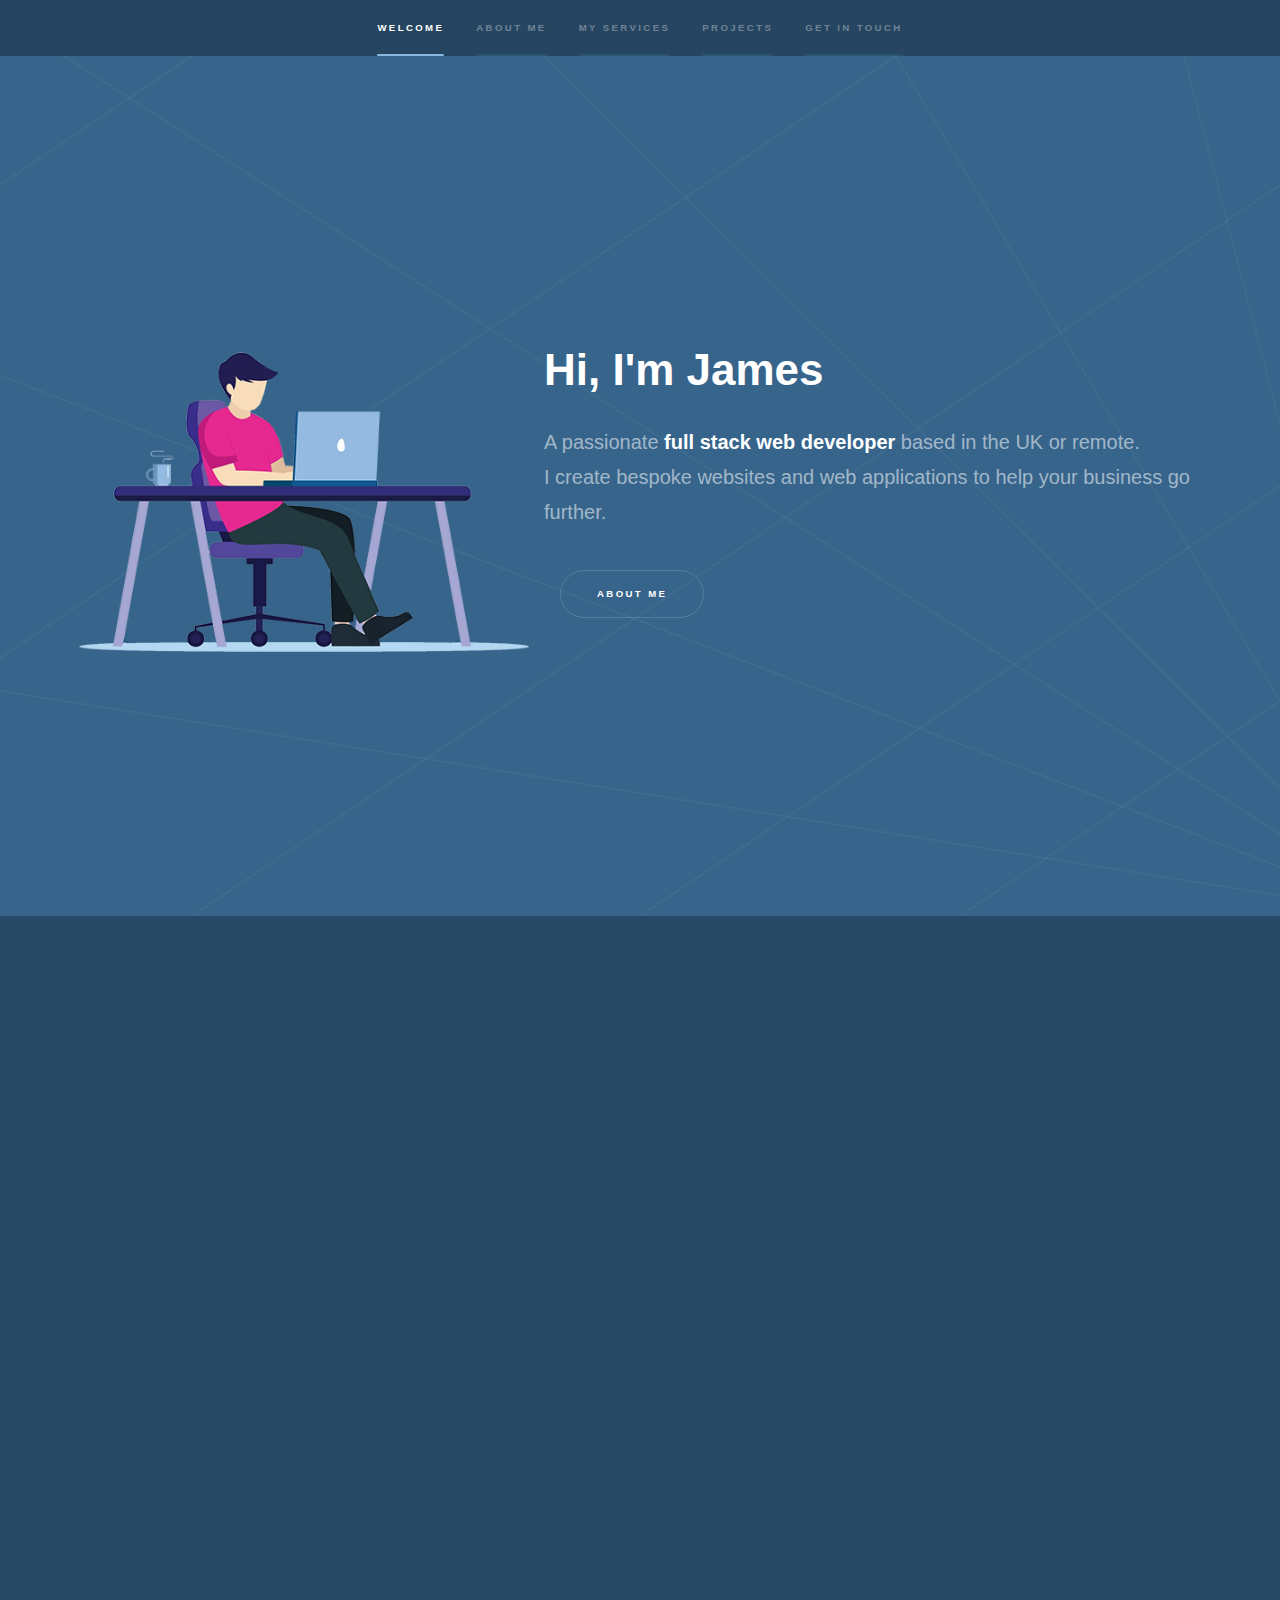
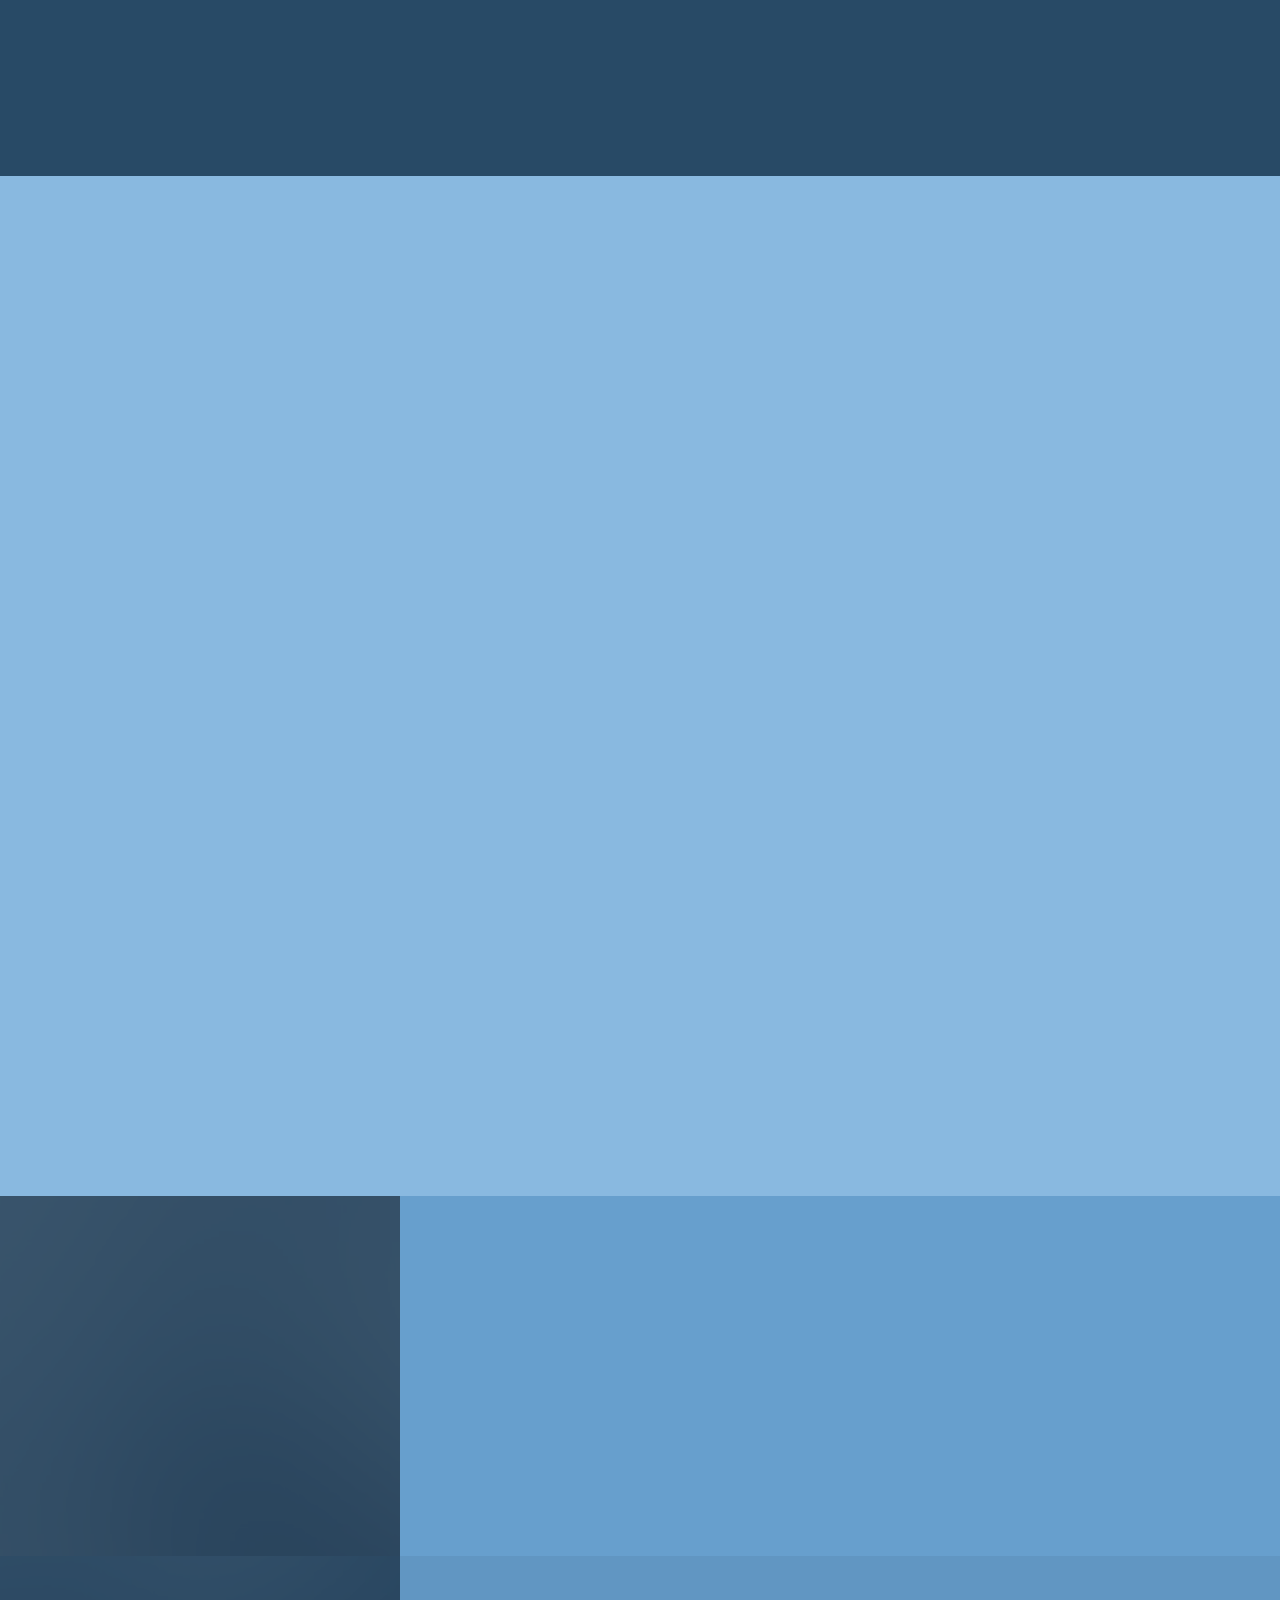
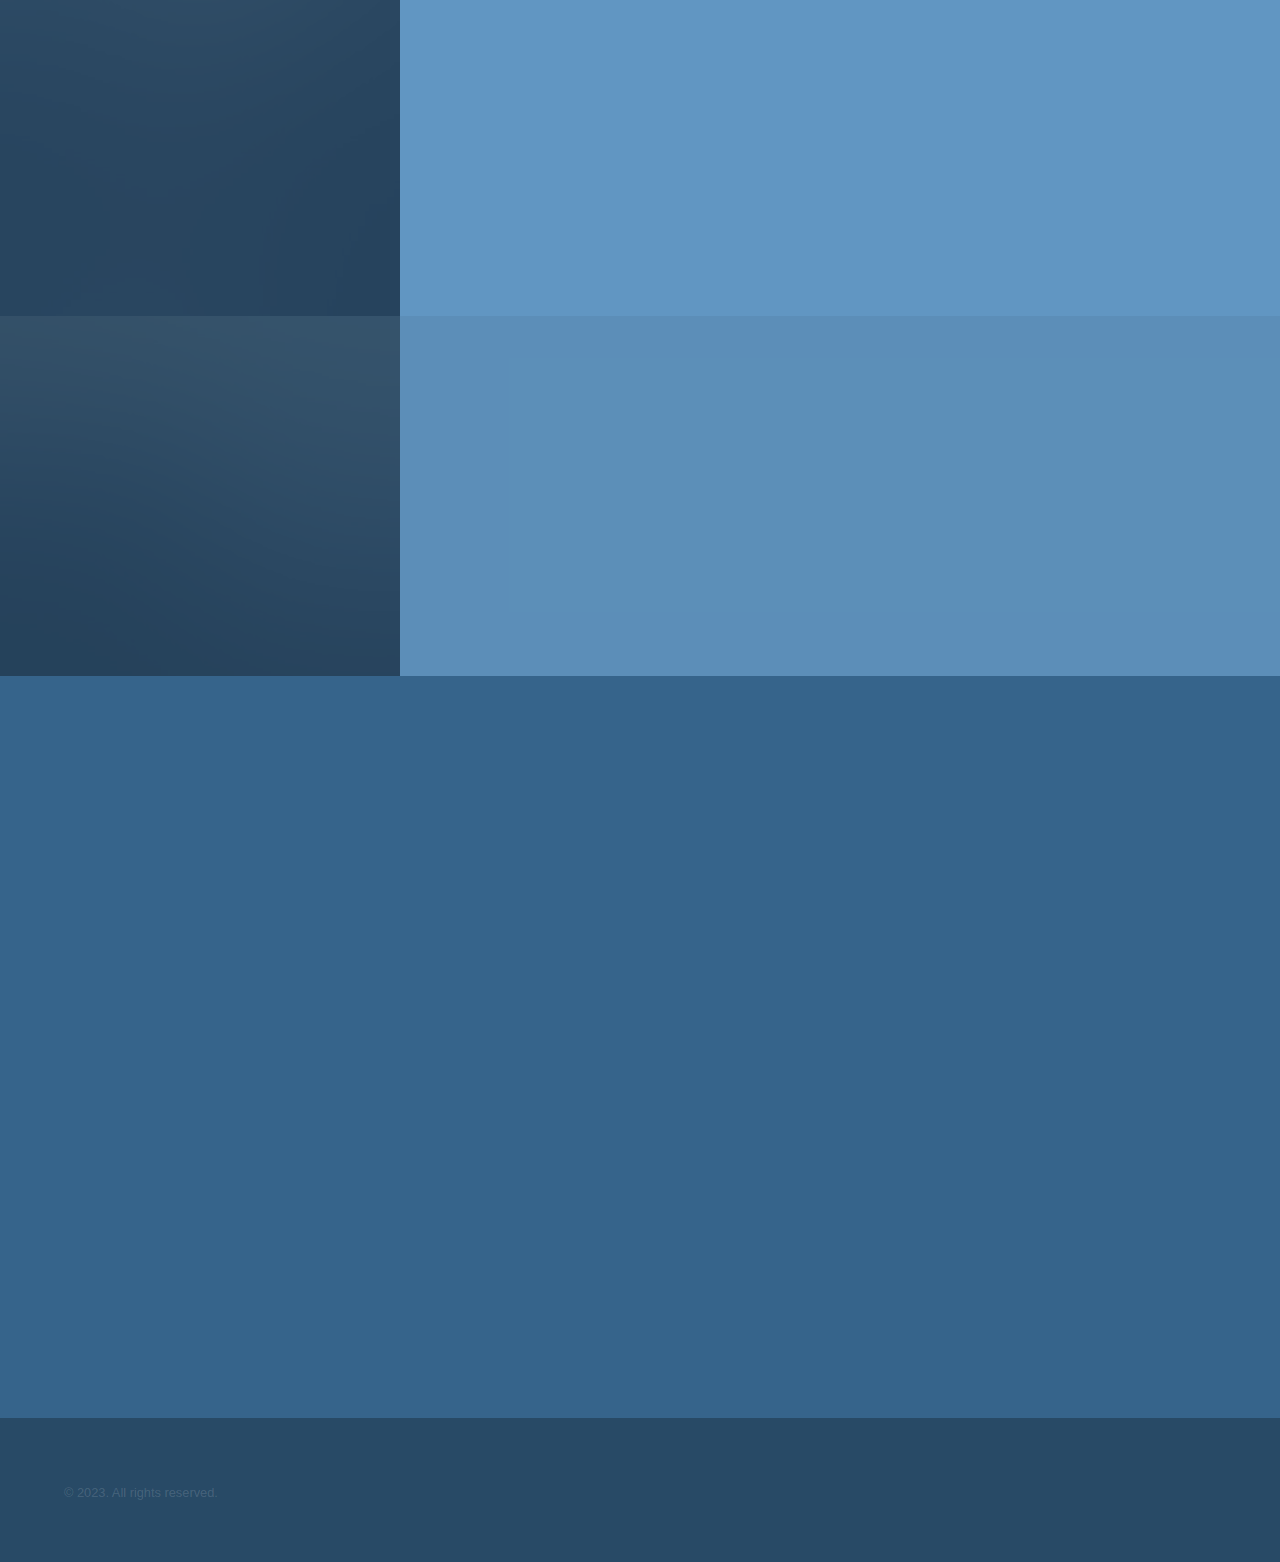
==== index.html @ 9fe2c362 "email form" ====
<!DOCTYPE HTML>
<html>
	<head>
		<title>James King Freelance Developer</title>
		<meta charset="utf-8" />
		<meta name="viewport" content="width=device-width, initial-scale=1, user-scalable=no" />
		<link rel="stylesheet" href="assets/css/main.css" />
        <link rel="stylesheet" href="assets/css/custom.css" />
		<noscript><link rel="stylesheet" href="assets/css/noscript.css" /></noscript>
	</head>
	<body class="is-preload">

		<!-- Sidebar -->
			<section id="sidebar">
				<div class="inner">
					<nav>
						<ul>
							<li><a href="#intro">Welcome</a></li>
							<li><a href="#about">About Me</a></li>
							<li><a href="#services">My Services</a></li>
                            <li><a href="#projects">Projects</a></li>
							<li><a href="#contact">Get in touch</a></li>
						</ul>
					</nav>
				</div>
			</section>

		<!-- Wrapper -->
			<div id="wrapper">

				<!-- Intro -->
					<section id="intro" class="wrapper style1 fullscreen fade-up">
						<div class="inner clearfix">
                            <img src="images/programmer.png" alt="Developer working at their computer desk" class="introImg" />
                            <h1>Hi, I'm James</h1>
                            <p>A passionate <strong>full stack web developer</strong> based in the UK or remote. <br>
                                I create bespoke websites and web applications to help your business go further.
                            </p>
                            <ul class="actions">
                                <li><a href="#about" class="button scrolly">About Me</a></li>
                            </ul>
						</div>
					</section>

                <!-- About Me -->
					<section id="about" class="wrapper style1-alt fullscreen fade-up">
						<div class="inner">
							<h2>About Me</h2>
							<p>Hello!</p>
						    <p>I'm a self-motivated and self-taught full stack web developer of 14+ years. I started teaching myself web dev back in 2007 and by 2009 I was working in the industry full-time and my desire to learn and grow only motivated me further.</p>
							<p>I've picked up many skills in my career, I can work with many frameworks and platforms. I specialise in <strong>PHP</strong> and <strong>Laravel</strong> building bespoke websites and web applications.</p>
							<p>I can help you push your business further, grow your ideas, help you with your start-up or just streamline and improve your online processes to create a better overall product.</p>
							<p>Big or small, start-up, solo dev or working in a team, <a href="#contact">get in touch</a> and let's have a chat!</p>
						</div>
					</section>

				<!-- My Services -->
					<section id="services" class="wrapper style3 fade-up font-dark">
						<div class="inner">
							<h2>My Services</h2>
							<p>Some of the services and my skillset that I can offer to your business. Don't see something on here? <a href="#contact">Get in touch</a> and let's have a chat.</p>
							<div class="features">
								<section>
									<span class="icon solid major fa-pencil-ruler"></span>
									<h3>Frontend Dev</h3>
									<p>
										<ul>
											<li>HTML</li>
											<li>CSS</li>
											<li>Javascript</li>
											<li>Bootstrap</li>
											<li>Foundation</li>
										</ul>
									</p>
								</section>
								<section>
									<span class="icon solid major fa-code"></span>
									<h3>Backend Dev</h3>
									<p>
										<ul>
											<li>PHP</li>
											<li>Laravel</li>
											<li>Zoho API</li>
											<li>Various APIs</li>
											<li>ASP.net</li>
											<li>C#</li>
										</ul>
									</p>
								</section>
								<section>
									<span class="icon solid major fa-database"></span>
									<h3>Devops</h3>
									<p>
										<ul>
											<li>MySQL</li>
											<li>MSSQL</li>
											<li>Amazon Web Services</li>
										</ul>
									</p>
								</section>
								<section>
									<span class="icon solid major fa-mobile-alt"></span>
									<h3>Responsive Design</h3>
									<p>Your website will be built and tested to work across various screen sizes. It's very important in this day and age when 60% + of your web traffic will be mobile users.</p>
								</section>
								<section>
									<span class="icon solid major fa-globe"></span>
									<h3>Hosting</h3>
									<p>
										Depending on the scope and scale of your website and web application, we will discuss and find the best solution to host your project.<br>
										If you are already have a hosting solution in place then I can work around your current solution.
									</p>
								</section>
							</div>
						</div>
					</section>

                    <!-- Projects -->
					<section id="projects" class="wrapper style2 spotlights">
						<section>
							<a href="#" class="image"><img src="images/pic01.jpg" alt="" data-position="center center" /></a>
							<div class="content">
								<div class="inner">
									<h2>Sed ipsum dolor</h2>
									<p>Phasellus convallis elit id ullamcorper pulvinar. Duis aliquam turpis mauris, eu ultricies erat malesuada quis. Aliquam dapibus.</p>
									<ul class="actions">
										<li><a href="generic.html" class="button">Learn more</a></li>
									</ul>
								</div>
							</div>
						</section>
						<section>
							<a href="#" class="image"><img src="images/pic02.jpg" alt="" data-position="top center" /></a>
							<div class="content">
								<div class="inner">
									<h2>Feugiat consequat</h2>
									<p>Phasellus convallis elit id ullamcorper pulvinar. Duis aliquam turpis mauris, eu ultricies erat malesuada quis. Aliquam dapibus.</p>
									<ul class="actions">
										<li><a href="generic.html" class="button">Learn more</a></li>
									</ul>
								</div>
							</div>
						</section>
						<section>
							<a href="#" class="image"><img src="images/pic03.jpg" alt="" data-position="25% 25%" /></a>
							<div class="content">
								<div class="inner">
									<h2>Ultricies aliquam</h2>
									<p>Phasellus convallis elit id ullamcorper pulvinar. Duis aliquam turpis mauris, eu ultricies erat malesuada quis. Aliquam dapibus.</p>
									<ul class="actions">
										<li><a href="generic.html" class="button">Learn more</a></li>
									</ul>
								</div>
							</div>
						</section>
					</section>

				<!-- Get in Touch -->
					<section id="contact" class="wrapper style1 fade-up">
						<div class="inner">
							<h2>Get in touch</h2>
							<p>Feel free to get in touch so we can discuss your project ideas or work on pushing your business further. I enjoy working on exciting new projects and challenges.</p>
							<div class="style1">
								<section>
									<form action="https://formsubmit.co/james.kingy@gmail.com" method="POST">
										<input type="hidden" name="_next" value="https://james-king.me/#thanks">
										<input type="text" name="_honey" style="display:none">
										<div class="fields">
											<div class="field half">
												<label for="name">Name *</label>
												<input type="text" name="name" id="name" required />
											</div>
											<div class="field half">
												<label for="email">Email *</label>
												<input type="text" name="email" id="email" required />
											</div>
											<div class="field half">
												<label for="phone">Phone</label>
												<input type="text" name="phone" id="phone" />
											</div>
											<div class="field">
												<label for="message">Message *</label>
												<textarea name="message" id="message" rows="5" required></textarea>
											</div>
										</div>
										<ul class="actions">
											<li><button type="submit">Send Message</button></li>
										</ul>
									</form>
								</section>
							</div>
						</div>
					</section>

			</div>

		<!-- Footer -->
			<footer id="footer" class="wrapper style1-alt">
				<div class="inner">
					<ul class="menu">
						<li>&copy; 2023. All rights reserved.</li>
					</ul>
				</div>
			</footer>

		<!-- Scripts -->
			<script src="assets/js/jquery.min.js"></script>
			<script src="assets/js/jquery.scrollex.min.js"></script>
			<script src="assets/js/jquery.scrolly.min.js"></script>
			<script src="assets/js/browser.min.js"></script>
			<script src="assets/js/breakpoints.min.js"></script>
			<script src="assets/js/util.js"></script>
			<script src="assets/js/main.js"></script>

	</body>
</html>
---- assets/css/main.css ----
@import 'fontawesome-all.min.css';
/*
	Hyperspace by HTML5 UP
	html5up.net | @ajlkn
	Free for personal and commercial use under the CCA 3.0 license (html5up.net/license)
*/
html, body, div, span, applet, object,
iframe, h1, h2, h3, h4, h5, h6, p, blockquote,
pre, a, abbr, acronym, address, big, cite,
code, del, dfn, em, img, ins, kbd, q, s, samp,
small, strike, strong, sub, sup, tt, var, b,
u, i, center, dl, dt, dd, ol, ul, li, fieldset,
form, label, legend, table, caption, tbody,
tfoot, thead, tr, th, td, article, aside,
canvas, details, embed, figure, figcaption,
footer, header, hgroup, menu, nav, output, ruby,
section, summary, time, mark, audio, video {
  margin: 0;
  padding: 0;
  border: 0;
  font-size: 100%;
  font: inherit;
  vertical-align: baseline;
}

article, aside, details, figcaption, figure,
footer, header, hgroup, menu, nav, section {
  display: block;
}

body {
  line-height: 1;
}

ol, ul {
  list-style: none;
}

blockquote, q {
  quotes: none;
}
blockquote:before, blockquote:after, q:before, q:after {
  content: "";
  content: none;
}

table {
  border-collapse: collapse;
  border-spacing: 0;
}

body {
  -webkit-text-size-adjust: none;
}

mark {
  background-color: transparent;
  color: inherit;
}

input::-moz-focus-inner {
  border: 0;
  padding: 0;
}

input, select, textarea {
  -moz-appearance: none;
  -webkit-appearance: none;
  appearance: none;
}

/* Basic */
body {
  -ms-overflow-style: scrollbar;
}

@media screen and (max-width: 480px) {
  html, body {
    min-width: 320px;
  }
}
html {
  box-sizing: border-box;
}

*, *:before, *:after {
  box-sizing: inherit;
}

body {
  background: #254560;
}
body.is-preload *, body.is-preload *:before, body.is-preload *:after {
  animation: none !important;
  transition: none !important;
}

/* Type */
body, input, select, textarea {
  color: rgba(255, 255, 255, 0.55);
  font-family: Arial, Helvetica, sans-serif;
  font-size: 16.5pt;
  font-weight: normal;
  line-height: 1.75;
}
@media screen and (max-width: 1680px) {
  body, input, select, textarea {
    font-size: 13pt;
  }
}
@media screen and (max-width: 1280px) {
  body, input, select, textarea {
    font-size: 12pt;
  }
}
@media screen and (max-width: 360px) {
  body, input, select, textarea {
    font-size: 11pt;
  }
}

a {
  transition: color 0.2s ease, border-bottom-color 0.2s ease;
  border-bottom: dotted 1px rgba(255, 255, 255, 0.35);
  color: inherit;
  text-decoration: none;
}
a:hover {
  border-bottom-color: transparent;
  color: #ffffff;
}

strong, b {
  color: #ffffff;
  font-weight: bold;
}

em, i {
  font-style: italic;
}

p {
  margin: 0 0 2em 0;
}

h1, h2, h3, h4, h5, h6 {
  color: #ffffff;
  font-weight: bold;
  line-height: 1.5;
  margin: 0 0 0.5em 0;
}
h1 a, h2 a, h3 a, h4 a, h5 a, h6 a {
  color: inherit;
  text-decoration: none;
}

h1 {
  font-size: 2.75em;
}
h1.major {
  margin: 0 0 1.3em 0;
  position: relative;
  padding-bottom: 0.35em;
}
h1.major:after {
  background-image: linear-gradient(to right, #36648B, #89B9E0);
  transition: max-width 0.2s ease;
  border-radius: 0.2em;
  bottom: 0;
  content: "";
  height: 0.05em;
  position: absolute;
  right: 0;
  width: 100%;
}

h2 {
  font-size: 1.75em;
}

h3 {
  font-size: 1.1em;
}

h4 {
  font-size: 1em;
}

h5 {
  font-size: 0.8em;
}

h6 {
  font-size: 0.6em;
}

@media screen and (max-width: 736px) {
  h1 {
    font-size: 2em;
  }
  h2 {
    font-size: 1.25em;
  }
  h3 {
    font-size: 1em;
  }
  h4 {
    font-size: 0.8em;
  }
  h5 {
    font-size: 0.6em;
  }
  h6 {
    font-size: 0.6em;
  }
}
sub {
  font-size: 0.8em;
  position: relative;
  top: 0.5em;
}

sup {
  font-size: 0.8em;
  position: relative;
  top: -0.5em;
}

blockquote {
  border-left: solid 4px rgba(255, 255, 255, 0.15);
  font-style: italic;
  margin: 0 0 2em 0;
  padding: 0.5em 0 0.5em 2em;
}

code {
  background: rgba(255, 255, 255, 0.05);
  border-radius: 0.25em;
  border: solid 1px rgba(255, 255, 255, 0.15);
  font-family: "Courier New", monospace;
  font-size: 0.9em;
  margin: 0 0.25em;
  padding: 0.25em 0.65em;
}

pre {
  -webkit-overflow-scrolling: touch;
  font-family: "Courier New", monospace;
  font-size: 0.9em;
  margin: 0 0 2em 0;
}
pre code {
  display: block;
  line-height: 1.75em;
  padding: 1em 1.5em;
  overflow-x: auto;
}

hr {
  border: 0;
  border-bottom: solid 1px rgba(255, 255, 255, 0.15);
  margin: 2em 0;
}
hr.major {
  margin: 3em 0;
}

.align-left {
  text-align: left;
}

.align-center {
  text-align: center;
}

.align-right {
  text-align: right;
}

/* Row */
.row {
  display: flex;
  flex-wrap: wrap;
  box-sizing: border-box;
  align-items: stretch;
}
.row > * {
  box-sizing: border-box;
}
.row.gtr-uniform > * > :last-child {
  margin-bottom: 0;
}
.row.aln-left {
  justify-content: flex-start;
}
.row.aln-center {
  justify-content: center;
}
.row.aln-right {
  justify-content: flex-end;
}
.row.aln-top {
  align-items: flex-start;
}
.row.aln-middle {
  align-items: center;
}
.row.aln-bottom {
  align-items: flex-end;
}
.row > .imp {
  order: -1;
}
.row > .col-1 {
  width: 8.3333333333%;
}
.row > .off-1 {
  margin-left: 8.3333333333%;
}
.row > .col-2 {
  width: 16.6666666667%;
}
.row > .off-2 {
  margin-left: 16.6666666667%;
}
.row > .col-3 {
  width: 25%;
}
.row > .off-3 {
  margin-left: 25%;
}
.row > .col-4 {
  width: 33.3333333333%;
}
.row > .off-4 {
  margin-left: 33.3333333333%;
}
.row > .col-5 {
  width: 41.6666666667%;
}
.row > .off-5 {
  margin-left: 41.6666666667%;
}
.row > .col-6 {
  width: 50%;
}
.row > .off-6 {
  margin-left: 50%;
}
.row > .col-7 {
  width: 58.3333333333%;
}
.row > .off-7 {
  margin-left: 58.3333333333%;
}
.row > .col-8 {
  width: 66.6666666667%;
}
.row > .off-8 {
  margin-left: 66.6666666667%;
}
.row > .col-9 {
  width: 75%;
}
.row > .off-9 {
  margin-left: 75%;
}
.row > .col-10 {
  width: 83.3333333333%;
}
.row > .off-10 {
  margin-left: 83.3333333333%;
}
.row > .col-11 {
  width: 91.6666666667%;
}
.row > .off-11 {
  margin-left: 91.6666666667%;
}
.row > .col-12 {
  width: 100%;
}
.row > .off-12 {
  margin-left: 100%;
}
.row.gtr-0 {
  margin-top: 0;
  margin-left: 0em;
}
.row.gtr-0 > * {
  padding: 0 0 0 0em;
}
.row.gtr-0.gtr-uniform {
  margin-top: 0em;
}
.row.gtr-0.gtr-uniform > * {
  padding-top: 0em;
}
.row.gtr-25 {
  margin-top: 0;
  margin-left: -0.375em;
}
.row.gtr-25 > * {
  padding: 0 0 0 0.375em;
}
.row.gtr-25.gtr-uniform {
  margin-top: -0.375em;
}
.row.gtr-25.gtr-uniform > * {
  padding-top: 0.375em;
}
.row.gtr-50 {
  margin-top: 0;
  margin-left: -0.75em;
}
.row.gtr-50 > * {
  padding: 0 0 0 0.75em;
}
.row.gtr-50.gtr-uniform {
  margin-top: -0.75em;
}
.row.gtr-50.gtr-uniform > * {
  padding-top: 0.75em;
}
.row {
  margin-top: 0;
  margin-left: -1.5em;
}
.row > * {
  padding: 0 0 0 1.5em;
}
.row.gtr-uniform {
  margin-top: -1.5em;
}
.row.gtr-uniform > * {
  padding-top: 1.5em;
}
.row.gtr-150 {
  margin-top: 0;
  margin-left: -2.25em;
}
.row.gtr-150 > * {
  padding: 0 0 0 2.25em;
}
.row.gtr-150.gtr-uniform {
  margin-top: -2.25em;
}
.row.gtr-150.gtr-uniform > * {
  padding-top: 2.25em;
}
.row.gtr-200 {
  margin-top: 0;
  margin-left: -3em;
}
.row.gtr-200 > * {
  padding: 0 0 0 3em;
}
.row.gtr-200.gtr-uniform {
  margin-top: -3em;
}
.row.gtr-200.gtr-uniform > * {
  padding-top: 3em;
}
@media screen and (max-width: 1680px) {
  .row {
    display: flex;
    flex-wrap: wrap;
    box-sizing: border-box;
    align-items: stretch;
  }
  .row > * {
    box-sizing: border-box;
  }
  .row.gtr-uniform > * > :last-child {
    margin-bottom: 0;
  }
  .row.aln-left {
    justify-content: flex-start;
  }
  .row.aln-center {
    justify-content: center;
  }
  .row.aln-right {
    justify-content: flex-end;
  }
  .row.aln-top {
    align-items: flex-start;
  }
  .row.aln-middle {
    align-items: center;
  }
  .row.aln-bottom {
    align-items: flex-end;
  }
  .row > .imp-xlarge {
    order: -1;
  }
  .row > .col-1-xlarge {
    width: 8.3333333333%;
  }
  .row > .off-1-xlarge {
    margin-left: 8.3333333333%;
  }
  .row > .col-2-xlarge {
    width: 16.6666666667%;
  }
  .row > .off-2-xlarge {
    margin-left: 16.6666666667%;
  }
  .row > .col-3-xlarge {
    width: 25%;
  }
  .row > .off-3-xlarge {
    margin-left: 25%;
  }
  .row > .col-4-xlarge {
    width: 33.3333333333%;
  }
  .row > .off-4-xlarge {
    margin-left: 33.3333333333%;
  }
  .row > .col-5-xlarge {
    width: 41.6666666667%;
  }
  .row > .off-5-xlarge {
    margin-left: 41.6666666667%;
  }
  .row > .col-6-xlarge {
    width: 50%;
  }
  .row > .off-6-xlarge {
    margin-left: 50%;
  }
  .row > .col-7-xlarge {
    width: 58.3333333333%;
  }
  .row > .off-7-xlarge {
    margin-left: 58.3333333333%;
  }
  .row > .col-8-xlarge {
    width: 66.6666666667%;
  }
  .row > .off-8-xlarge {
    margin-left: 66.6666666667%;
  }
  .row > .col-9-xlarge {
    width: 75%;
  }
  .row > .off-9-xlarge {
    margin-left: 75%;
  }
  .row > .col-10-xlarge {
    width: 83.3333333333%;
  }
  .row > .off-10-xlarge {
    margin-left: 83.3333333333%;
  }
  .row > .col-11-xlarge {
    width: 91.6666666667%;
  }
  .row > .off-11-xlarge {
    margin-left: 91.6666666667%;
  }
  .row > .col-12-xlarge {
    width: 100%;
  }
  .row > .off-12-xlarge {
    margin-left: 100%;
  }
  .row.gtr-0 {
    margin-top: 0;
    margin-left: 0em;
  }
  .row.gtr-0 > * {
    padding: 0 0 0 0em;
  }
  .row.gtr-0.gtr-uniform {
    margin-top: 0em;
  }
  .row.gtr-0.gtr-uniform > * {
    padding-top: 0em;
  }
  .row.gtr-25 {
    margin-top: 0;
    margin-left: -0.375em;
  }
  .row.gtr-25 > * {
    padding: 0 0 0 0.375em;
  }
  .row.gtr-25.gtr-uniform {
    margin-top: -0.375em;
  }
  .row.gtr-25.gtr-uniform > * {
    padding-top: 0.375em;
  }
  .row.gtr-50 {
    margin-top: 0;
    margin-left: -0.75em;
  }
  .row.gtr-50 > * {
    padding: 0 0 0 0.75em;
  }
  .row.gtr-50.gtr-uniform {
    margin-top: -0.75em;
  }
  .row.gtr-50.gtr-uniform > * {
    padding-top: 0.75em;
  }
  .row {
    margin-top: 0;
    margin-left: -1.5em;
  }
  .row > * {
    padding: 0 0 0 1.5em;
  }
  .row.gtr-uniform {
    margin-top: -1.5em;
  }
  .row.gtr-uniform > * {
    padding-top: 1.5em;
  }
  .row.gtr-150 {
    margin-top: 0;
    margin-left: -2.25em;
  }
  .row.gtr-150 > * {
    padding: 0 0 0 2.25em;
  }
  .row.gtr-150.gtr-uniform {
    margin-top: -2.25em;
  }
  .row.gtr-150.gtr-uniform > * {
    padding-top: 2.25em;
  }
  .row.gtr-200 {
    margin-top: 0;
    margin-left: -3em;
  }
  .row.gtr-200 > * {
    padding: 0 0 0 3em;
  }
  .row.gtr-200.gtr-uniform {
    margin-top: -3em;
  }
  .row.gtr-200.gtr-uniform > * {
    padding-top: 3em;
  }
}
@media screen and (max-width: 1280px) {
  .row {
    display: flex;
    flex-wrap: wrap;
    box-sizing: border-box;
    align-items: stretch;
  }
  .row > * {
    box-sizing: border-box;
  }
  .row.gtr-uniform > * > :last-child {
    margin-bottom: 0;
  }
  .row.aln-left {
    justify-content: flex-start;
  }
  .row.aln-center {
    justify-content: center;
  }
  .row.aln-right {
    justify-content: flex-end;
  }
  .row.aln-top {
    align-items: flex-start;
  }
  .row.aln-middle {
    align-items: center;
  }
  .row.aln-bottom {
    align-items: flex-end;
  }
  .row > .imp-large {
    order: -1;
  }
  .row > .col-1-large {
    width: 8.3333333333%;
  }
  .row > .off-1-large {
    margin-left: 8.3333333333%;
  }
  .row > .col-2-large {
    width: 16.6666666667%;
  }
  .row > .off-2-large {
    margin-left: 16.6666666667%;
  }
  .row > .col-3-large {
    width: 25%;
  }
  .row > .off-3-large {
    margin-left: 25%;
  }
  .row > .col-4-large {
    width: 33.3333333333%;
  }
  .row > .off-4-large {
    margin-left: 33.3333333333%;
  }
  .row > .col-5-large {
    width: 41.6666666667%;
  }
  .row > .off-5-large {
    margin-left: 41.6666666667%;
  }
  .row > .col-6-large {
    width: 50%;
  }
  .row > .off-6-large {
    margin-left: 50%;
  }
  .row > .col-7-large {
    width: 58.3333333333%;
  }
  .row > .off-7-large {
    margin-left: 58.3333333333%;
  }
  .row > .col-8-large {
    width: 66.6666666667%;
  }
  .row > .off-8-large {
    margin-left: 66.6666666667%;
  }
  .row > .col-9-large {
    width: 75%;
  }
  .row > .off-9-large {
    margin-left: 75%;
  }
  .row > .col-10-large {
    width: 83.3333333333%;
  }
  .row > .off-10-large {
    margin-left: 83.3333333333%;
  }
  .row > .col-11-large {
    width: 91.6666666667%;
  }
  .row > .off-11-large {
    margin-left: 91.6666666667%;
  }
  .row > .col-12-large {
    width: 100%;
  }
  .row > .off-12-large {
    margin-left: 100%;
  }
  .row.gtr-0 {
    margin-top: 0;
    margin-left: 0em;
  }
  .row.gtr-0 > * {
    padding: 0 0 0 0em;
  }
  .row.gtr-0.gtr-uniform {
    margin-top: 0em;
  }
  .row.gtr-0.gtr-uniform > * {
    padding-top: 0em;
  }
  .row.gtr-25 {
    margin-top: 0;
    margin-left: -0.375em;
  }
  .row.gtr-25 > * {
    padding: 0 0 0 0.375em;
  }
  .row.gtr-25.gtr-uniform {
    margin-top: -0.375em;
  }
  .row.gtr-25.gtr-uniform > * {
    padding-top: 0.375em;
  }
  .row.gtr-50 {
    margin-top: 0;
    margin-left: -0.75em;
  }
  .row.gtr-50 > * {
    padding: 0 0 0 0.75em;
  }
  .row.gtr-50.gtr-uniform {
    margin-top: -0.75em;
  }
  .row.gtr-50.gtr-uniform > * {
    padding-top: 0.75em;
  }
  .row {
    margin-top: 0;
    margin-left: -1.5em;
  }
  .row > * {
    padding: 0 0 0 1.5em;
  }
  .row.gtr-uniform {
    margin-top: -1.5em;
  }
  .row.gtr-uniform > * {
    padding-top: 1.5em;
  }
  .row.gtr-150 {
    margin-top: 0;
    margin-left: -2.25em;
  }
  .row.gtr-150 > * {
    padding: 0 0 0 2.25em;
  }
  .row.gtr-150.gtr-uniform {
    margin-top: -2.25em;
  }
  .row.gtr-150.gtr-uniform > * {
    padding-top: 2.25em;
  }
  .row.gtr-200 {
    margin-top: 0;
    margin-left: -3em;
  }
  .row.gtr-200 > * {
    padding: 0 0 0 3em;
  }
  .row.gtr-200.gtr-uniform {
    margin-top: -3em;
  }
  .row.gtr-200.gtr-uniform > * {
    padding-top: 3em;
  }
}
@media screen and (max-width: 980px) {
  .row {
    display: flex;
    flex-wrap: wrap;
    box-sizing: border-box;
    align-items: stretch;
  }
  .row > * {
    box-sizing: border-box;
  }
  .row.gtr-uniform > * > :last-child {
    margin-bottom: 0;
  }
  .row.aln-left {
    justify-content: flex-start;
  }
  .row.aln-center {
    justify-content: center;
  }
  .row.aln-right {
    justify-content: flex-end;
  }
  .row.aln-top {
    align-items: flex-start;
  }
  .row.aln-middle {
    align-items: center;
  }
  .row.aln-bottom {
    align-items: flex-end;
  }
  .row > .imp-medium {
    order: -1;
  }
  .row > .col-1-medium {
    width: 8.3333333333%;
  }
  .row > .off-1-medium {
    margin-left: 8.3333333333%;
  }
  .row > .col-2-medium {
    width: 16.6666666667%;
  }
  .row > .off-2-medium {
    margin-left: 16.6666666667%;
  }
  .row > .col-3-medium {
    width: 25%;
  }
  .row > .off-3-medium {
    margin-left: 25%;
  }
  .row > .col-4-medium {
    width: 33.3333333333%;
  }
  .row > .off-4-medium {
    margin-left: 33.3333333333%;
  }
  .row > .col-5-medium {
    width: 41.6666666667%;
  }
  .row > .off-5-medium {
    margin-left: 41.6666666667%;
  }
  .row > .col-6-medium {
    width: 50%;
  }
  .row > .off-6-medium {
    margin-left: 50%;
  }
  .row > .col-7-medium {
    width: 58.3333333333%;
  }
  .row > .off-7-medium {
    margin-left: 58.3333333333%;
  }
  .row > .col-8-medium {
    width: 66.6666666667%;
  }
  .row > .off-8-medium {
    margin-left: 66.6666666667%;
  }
  .row > .col-9-medium {
    width: 75%;
  }
  .row > .off-9-medium {
    margin-left: 75%;
  }
  .row > .col-10-medium {
    width: 83.3333333333%;
  }
  .row > .off-10-medium {
    margin-left: 83.3333333333%;
  }
  .row > .col-11-medium {
    width: 91.6666666667%;
  }
  .row > .off-11-medium {
    margin-left: 91.6666666667%;
  }
  .row > .col-12-medium {
    width: 100%;
  }
  .row > .off-12-medium {
    margin-left: 100%;
  }
  .row.gtr-0 {
    margin-top: 0;
    margin-left: 0em;
  }
  .row.gtr-0 > * {
    padding: 0 0 0 0em;
  }
  .row.gtr-0.gtr-uniform {
    margin-top: 0em;
  }
  .row.gtr-0.gtr-uniform > * {
    padding-top: 0em;
  }
  .row.gtr-25 {
    margin-top: 0;
    margin-left: -0.375em;
  }
  .row.gtr-25 > * {
    padding: 0 0 0 0.375em;
  }
  .row.gtr-25.gtr-uniform {
    margin-top: -0.375em;
  }
  .row.gtr-25.gtr-uniform > * {
    padding-top: 0.375em;
  }
  .row.gtr-50 {
    margin-top: 0;
    margin-left: -0.75em;
  }
  .row.gtr-50 > * {
    padding: 0 0 0 0.75em;
  }
  .row.gtr-50.gtr-uniform {
    margin-top: -0.75em;
  }
  .row.gtr-50.gtr-uniform > * {
    padding-top: 0.75em;
  }
  .row {
    margin-top: 0;
    margin-left: -1.5em;
  }
  .row > * {
    padding: 0 0 0 1.5em;
  }
  .row.gtr-uniform {
    margin-top: -1.5em;
  }
  .row.gtr-uniform > * {
    padding-top: 1.5em;
  }
  .row.gtr-150 {
    margin-top: 0;
    margin-left: -2.25em;
  }
  .row.gtr-150 > * {
    padding: 0 0 0 2.25em;
  }
  .row.gtr-150.gtr-uniform {
    margin-top: -2.25em;
  }
  .row.gtr-150.gtr-uniform > * {
    padding-top: 2.25em;
  }
  .row.gtr-200 {
    margin-top: 0;
    margin-left: -3em;
  }
  .row.gtr-200 > * {
    padding: 0 0 0 3em;
  }
  .row.gtr-200.gtr-uniform {
    margin-top: -3em;
  }
  .row.gtr-200.gtr-uniform > * {
    padding-top: 3em;
  }
}
@media screen and (max-width: 736px) {
  .row {
    display: flex;
    flex-wrap: wrap;
    box-sizing: border-box;
    align-items: stretch;
  }
  .row > * {
    box-sizing: border-box;
  }
  .row.gtr-uniform > * > :last-child {
    margin-bottom: 0;
  }
  .row.aln-left {
    justify-content: flex-start;
  }
  .row.aln-center {
    justify-content: center;
  }
  .row.aln-right {
    justify-content: flex-end;
  }
  .row.aln-top {
    align-items: flex-start;
  }
  .row.aln-middle {
    align-items: center;
  }
  .row.aln-bottom {
    align-items: flex-end;
  }
  .row > .imp-small {
    order: -1;
  }
  .row > .col-1-small {
    width: 8.3333333333%;
  }
  .row > .off-1-small {
    margin-left: 8.3333333333%;
  }
  .row > .col-2-small {
    width: 16.6666666667%;
  }
  .row > .off-2-small {
    margin-left: 16.6666666667%;
  }
  .row > .col-3-small {
    width: 25%;
  }
  .row > .off-3-small {
    margin-left: 25%;
  }
  .row > .col-4-small {
    width: 33.3333333333%;
  }
  .row > .off-4-small {
    margin-left: 33.3333333333%;
  }
  .row > .col-5-small {
    width: 41.6666666667%;
  }
  .row > .off-5-small {
    margin-left: 41.6666666667%;
  }
  .row > .col-6-small {
    width: 50%;
  }
  .row > .off-6-small {
    margin-left: 50%;
  }
  .row > .col-7-small {
    width: 58.3333333333%;
  }
  .row > .off-7-small {
    margin-left: 58.3333333333%;
  }
  .row > .col-8-small {
    width: 66.6666666667%;
  }
  .row > .off-8-small {
    margin-left: 66.6666666667%;
  }
  .row > .col-9-small {
    width: 75%;
  }
  .row > .off-9-small {
    margin-left: 75%;
  }
  .row > .col-10-small {
    width: 83.3333333333%;
  }
  .row > .off-10-small {
    margin-left: 83.3333333333%;
  }
  .row > .col-11-small {
    width: 91.6666666667%;
  }
  .row > .off-11-small {
    margin-left: 91.6666666667%;
  }
  .row > .col-12-small {
    width: 100%;
  }
  .row > .off-12-small {
    margin-left: 100%;
  }
  .row.gtr-0 {
    margin-top: 0;
    margin-left: 0em;
  }
  .row.gtr-0 > * {
    padding: 0 0 0 0em;
  }
  .row.gtr-0.gtr-uniform {
    margin-top: 0em;
  }
  .row.gtr-0.gtr-uniform > * {
    padding-top: 0em;
  }
  .row.gtr-25 {
    margin-top: 0;
    margin-left: -0.375em;
  }
  .row.gtr-25 > * {
    padding: 0 0 0 0.375em;
  }
  .row.gtr-25.gtr-uniform {
    margin-top: -0.375em;
  }
  .row.gtr-25.gtr-uniform > * {
    padding-top: 0.375em;
  }
  .row.gtr-50 {
    margin-top: 0;
    margin-left: -0.75em;
  }
  .row.gtr-50 > * {
    padding: 0 0 0 0.75em;
  }
  .row.gtr-50.gtr-uniform {
    margin-top: -0.75em;
  }
  .row.gtr-50.gtr-uniform > * {
    padding-top: 0.75em;
  }
  .row {
    margin-top: 0;
    margin-left: -1.5em;
  }
  .row > * {
    padding: 0 0 0 1.5em;
  }
  .row.gtr-uniform {
    margin-top: -1.5em;
  }
  .row.gtr-uniform > * {
    padding-top: 1.5em;
  }
  .row.gtr-150 {
    margin-top: 0;
    margin-left: -2.25em;
  }
  .row.gtr-150 > * {
    padding: 0 0 0 2.25em;
  }
  .row.gtr-150.gtr-uniform {
    margin-top: -2.25em;
  }
  .row.gtr-150.gtr-uniform > * {
    padding-top: 2.25em;
  }
  .row.gtr-200 {
    margin-top: 0;
    margin-left: -3em;
  }
  .row.gtr-200 > * {
    padding: 0 0 0 3em;
  }
  .row.gtr-200.gtr-uniform {
    margin-top: -3em;
  }
  .row.gtr-200.gtr-uniform > * {
    padding-top: 3em;
  }
}
@media screen and (max-width: 480px) {
  .row {
    display: flex;
    flex-wrap: wrap;
    box-sizing: border-box;
    align-items: stretch;
  }
  .row > * {
    box-sizing: border-box;
  }
  .row.gtr-uniform > * > :last-child {
    margin-bottom: 0;
  }
  .row.aln-left {
    justify-content: flex-start;
  }
  .row.aln-center {
    justify-content: center;
  }
  .row.aln-right {
    justify-content: flex-end;
  }
  .row.aln-top {
    align-items: flex-start;
  }
  .row.aln-middle {
    align-items: center;
  }
  .row.aln-bottom {
    align-items: flex-end;
  }
  .row > .imp-xsmall {
    order: -1;
  }
  .row > .col-1-xsmall {
    width: 8.3333333333%;
  }
  .row > .off-1-xsmall {
    margin-left: 8.3333333333%;
  }
  .row > .col-2-xsmall {
    width: 16.6666666667%;
  }
  .row > .off-2-xsmall {
    margin-left: 16.6666666667%;
  }
  .row > .col-3-xsmall {
    width: 25%;
  }
  .row > .off-3-xsmall {
    margin-left: 25%;
  }
  .row > .col-4-xsmall {
    width: 33.3333333333%;
  }
  .row > .off-4-xsmall {
    margin-left: 33.3333333333%;
  }
  .row > .col-5-xsmall {
    width: 41.6666666667%;
  }
  .row > .off-5-xsmall {
    margin-left: 41.6666666667%;
  }
  .row > .col-6-xsmall {
    width: 50%;
  }
  .row > .off-6-xsmall {
    margin-left: 50%;
  }
  .row > .col-7-xsmall {
    width: 58.3333333333%;
  }
  .row > .off-7-xsmall {
    margin-left: 58.3333333333%;
  }
  .row > .col-8-xsmall {
    width: 66.6666666667%;
  }
  .row > .off-8-xsmall {
    margin-left: 66.6666666667%;
  }
  .row > .col-9-xsmall {
    width: 75%;
  }
  .row > .off-9-xsmall {
    margin-left: 75%;
  }
  .row > .col-10-xsmall {
    width: 83.3333333333%;
  }
  .row > .off-10-xsmall {
    margin-left: 83.3333333333%;
  }
  .row > .col-11-xsmall {
    width: 91.6666666667%;
  }
  .row > .off-11-xsmall {
    margin-left: 91.6666666667%;
  }
  .row > .col-12-xsmall {
    width: 100%;
  }
  .row > .off-12-xsmall {
    margin-left: 100%;
  }
  .row.gtr-0 {
    margin-top: 0;
    margin-left: 0em;
  }
  .row.gtr-0 > * {
    padding: 0 0 0 0em;
  }
  .row.gtr-0.gtr-uniform {
    margin-top: 0em;
  }
  .row.gtr-0.gtr-uniform > * {
    padding-top: 0em;
  }
  .row.gtr-25 {
    margin-top: 0;
    margin-left: -0.375em;
  }
  .row.gtr-25 > * {
    padding: 0 0 0 0.375em;
  }
  .row.gtr-25.gtr-uniform {
    margin-top: -0.375em;
  }
  .row.gtr-25.gtr-uniform > * {
    padding-top: 0.375em;
  }
  .row.gtr-50 {
    margin-top: 0;
    margin-left: -0.75em;
  }
  .row.gtr-50 > * {
    padding: 0 0 0 0.75em;
  }
  .row.gtr-50.gtr-uniform {
    margin-top: -0.75em;
  }
  .row.gtr-50.gtr-uniform > * {
    padding-top: 0.75em;
  }
  .row {
    margin-top: 0;
    margin-left: -1.5em;
  }
  .row > * {
    padding: 0 0 0 1.5em;
  }
  .row.gtr-uniform {
    margin-top: -1.5em;
  }
  .row.gtr-uniform > * {
    padding-top: 1.5em;
  }
  .row.gtr-150 {
    margin-top: 0;
    margin-left: -2.25em;
  }
  .row.gtr-150 > * {
    padding: 0 0 0 2.25em;
  }
  .row.gtr-150.gtr-uniform {
    margin-top: -2.25em;
  }
  .row.gtr-150.gtr-uniform > * {
    padding-top: 2.25em;
  }
  .row.gtr-200 {
    margin-top: 0;
    margin-left: -3em;
  }
  .row.gtr-200 > * {
    padding: 0 0 0 3em;
  }
  .row.gtr-200.gtr-uniform {
    margin-top: -3em;
  }
  .row.gtr-200.gtr-uniform > * {
    padding-top: 3em;
  }
}

/* Box */
.box {
  border-radius: 0.25em;
  border: solid 1px rgba(255, 255, 255, 0.15);
  margin-bottom: 2em;
  padding: 1.5em;
}
.box > :last-child,
.box > :last-child > :last-child,
.box > :last-child > :last-child > :last-child {
  margin-bottom: 0;
}
.box.alt {
  border: 0;
  border-radius: 0;
  padding: 0;
}

/* Button */
input[type=submit],
input[type=reset],
input[type=button],
button,
.button {
  -moz-appearance: none;
  -webkit-appearance: none;
  appearance: none;
  transition: border-color 0.2s ease;
  background-color: transparent;
  border: solid 1px !important;
  border-color: rgba(255, 255, 255, 0.15) !important;
  border-radius: 3em;
  color: #ffffff !important;
  cursor: pointer;
  display: inline-block;
  font-size: 0.6em;
  font-weight: bold;
  height: calc(4.75em + 2px);
  letter-spacing: 0.25em;
  line-height: 4.75em;
  outline: 0;
  padding: 0 3.75em;
  position: relative;
  text-align: center;
  text-decoration: none;
  text-transform: uppercase;
  white-space: nowrap;
}
input[type=submit]:after,
input[type=reset]:after,
input[type=button]:after,
button:after,
.button:after {
  transform: scale(0.25);
  pointer-events: none;
  transition: opacity 0.2s ease, transform 0.2s ease;
  background: #ffffff;
  border-radius: 3em;
  content: "";
  height: 100%;
  left: 0;
  opacity: 0;
  position: absolute;
  top: 0;
  width: 100%;
}
input[type=submit].icon:before,
input[type=reset].icon:before,
input[type=button].icon:before,
button.icon:before,
.button.icon:before {
  margin-right: 0.75em;
}
input[type=submit].fit,
input[type=reset].fit,
input[type=button].fit,
button.fit,
.button.fit {
  width: 100%;
}
input[type=submit].small,
input[type=reset].small,
input[type=button].small,
button.small,
.button.small {
  font-size: 0.4em;
}
input[type=submit].large,
input[type=reset].large,
input[type=button].large,
button.large,
.button.large {
  font-size: 0.8em;
}
input[type=submit].primary,
input[type=reset].primary,
input[type=button].primary,
button.primary,
.button.primary {
  background-color: #ffffff;
  color: #254560 !important;
}
input[type=submit].primary:after,
input[type=reset].primary:after,
input[type=button].primary:after,
button.primary:after,
.button.primary:after {
  display: none;
}
input[type=submit].disabled, input[type=submit]:disabled,
input[type=reset].disabled,
input[type=reset]:disabled,
input[type=button].disabled,
input[type=button]:disabled,
button.disabled,
button:disabled,
.button.disabled,
.button:disabled {
  cursor: default;
  opacity: 0.5;
  pointer-events: none;
}
input[type=submit]:hover,
input[type=reset]:hover,
input[type=button]:hover,
button:hover,
.button:hover {
  border-color: rgba(255, 255, 255, 0.55) !important;
}
input[type=submit]:hover:after,
input[type=reset]:hover:after,
input[type=button]:hover:after,
button:hover:after,
.button:hover:after {
  opacity: 0.05;
  transform: scale(1);
}
input[type=submit]:hover:active,
input[type=reset]:hover:active,
input[type=button]:hover:active,
button:hover:active,
.button:hover:active {
  border-color: #ffffff !important;
}
input[type=submit]:hover:active:after,
input[type=reset]:hover:active:after,
input[type=button]:hover:active:after,
button:hover:active:after,
.button:hover:active:after {
  opacity: 0.1;
}

/* Features */
.features {
  display: -moz-flex;
  display: -ms-flex;
  display: flex;
  flex-wrap: wrap;
  border-radius: 0.25em;
  border: solid 1px rgba(255, 255, 255, 0.15);
  background: rgba(255, 255, 255, 0.05);
  margin: 0 0 2em 0;
}
.features section {
  padding: 3.5em 3em 1em 7em;
  width: 50%;
  border-top: solid 1px rgba(255, 255, 255, 0.15);
  position: relative;
}
.features section:nth-child(-n+2) {
  border-top-width: 0;
}
.features section:nth-child(2n) {
  border-left: solid 1px rgba(255, 255, 255, 0.15);
}
.features section .icon {
  transition: opacity 0.5s ease, transform 0.5s ease;
  transition-delay: 1s;
  transform: scale(1);
  position: absolute;
  left: 3em;
  top: 3em;
  opacity: 1;
}
.features section:nth-child(1) .icon {
  transition-delay: 0.15s;
}
.features section:nth-child(2) .icon {
  transition-delay: 0.3s;
}
.features section:nth-child(3) .icon {
  transition-delay: 0.45s;
}
.features section:nth-child(4) .icon {
  transition-delay: 0.6s;
}
.features section:nth-child(5) .icon {
  transition-delay: 0.75s;
}
.features section:nth-child(6) .icon {
  transition-delay: 0.9s;
}
.features section:nth-child(7) .icon {
  transition-delay: 1.05s;
}
.features section:nth-child(8) .icon {
  transition-delay: 1.2s;
}
.features section:nth-child(9) .icon {
  transition-delay: 1.35s;
}
.features section:nth-child(10) .icon {
  transition-delay: 1.5s;
}
.features section:nth-child(11) .icon {
  transition-delay: 1.65s;
}
.features section:nth-child(12) .icon {
  transition-delay: 1.8s;
}
.features section:nth-child(13) .icon {
  transition-delay: 1.95s;
}
.features section:nth-child(14) .icon {
  transition-delay: 2.1s;
}
.features section:nth-child(15) .icon {
  transition-delay: 2.25s;
}
.features section:nth-child(16) .icon {
  transition-delay: 2.4s;
}
.features section:nth-child(17) .icon {
  transition-delay: 2.55s;
}
.features section:nth-child(18) .icon {
  transition-delay: 2.7s;
}
.features section:nth-child(19) .icon {
  transition-delay: 2.85s;
}
.features section:nth-child(20) .icon {
  transition-delay: 3s;
}
.features.inactive section .icon {
  transform: scale(0.5);
  opacity: 0;
}
@media screen and (max-width: 980px) {
  .features {
    display: block;
  }
  .features section {
    border-top-width: 1px !important;
    border-left-width: 0 !important;
    width: 100%;
  }
  .features section:first-child {
    border-top-width: 0 !important;
  }
}
@media screen and (max-width: 736px) {
  .features section {
    padding: 2.5em 1.5em 0.1em 5.5em;
  }
  .features section .icon {
    left: 1.5em;
    top: 2em;
  }
}
@media screen and (max-width: 480px) {
  .features section {
    padding: 2em 1.5em 0.1em 1.5em;
  }
  .features section .icon {
    left: 0;
    position: relative;
    top: 0;
  }
}

/* Form */
form {
  margin: 0 0 2em 0;
}
form > :last-child {
  margin-bottom: 0;
}
form > .fields {
  display: -moz-flex;
  display: -ms-flex;
  display: flex;
  flex-wrap: wrap;
  width: calc(100% + 3em);
  margin: -1.5em 0 2em -1.5em;
}
form > .fields > .field {
  -moz-flex-grow: 0;
  -ms-flex-grow: 0;
  flex-grow: 0;
  -ms-flex-shrink: 0;
  flex-shrink: 0;
  padding: 1.5em 0 0 1.5em;
  width: calc(100% - 1.5em);
}
form > .fields > .field.half {
  width: calc(50% - 0.75em);
}
form > .fields > .field.third {
  width: calc(100%/3 - 0.5em);
}
form > .fields > .field.quarter {
  width: calc(25% - 0.375em);
}
@media screen and (max-width: 480px) {
  form > .fields {
    width: calc(100% + 3em);
    margin: -1.5em 0 2em -1.5em;
  }
  form > .fields > .field {
    padding: 1.5em 0 0 1.5em;
    width: calc(100% - 1.5em);
  }
  form > .fields > .field.half {
    width: calc(100% - 1.5em);
  }
  form > .fields > .field.third {
    width: calc(100% - 1.5em);
  }
  form > .fields > .field.quarter {
    width: calc(100% - 1.5em);
  }
}

label {
  color: #ffffff;
  font-weight: bold;
  line-height: 1.5;
  margin: 0 0 0.7em 0;
  display: block;
  font-size: 1.1em;
}

input[type=text],
input[type=password],
input[type=email],
input[type=tel],
select,
textarea {
  -moz-appearance: none;
  -webkit-appearance: none;
  appearance: none;
  background: rgba(255, 255, 255, 0.05);
  border-radius: 0.25em;
  border: none;
  border: solid 1px rgba(255, 255, 255, 0.15);
  color: inherit;
  display: block;
  outline: 0;
  padding: 0 1em;
  text-decoration: none;
  width: 100%;
}
input[type=text]:invalid,
input[type=password]:invalid,
input[type=email]:invalid,
input[type=tel]:invalid,
select:invalid,
textarea:invalid {
  box-shadow: none;
}
input[type=text]:focus,
input[type=password]:focus,
input[type=email]:focus,
input[type=tel]:focus,
select:focus,
textarea:focus {
  border-color: #ffffff;
  box-shadow: 0 0 0 1px #ffffff;
}

select {
  background-image: url("data:image/svg+xml;charset=utf8,%3Csvg xmlns='http://www.w3.org/2000/svg' width='40' height='40' preserveAspectRatio='none' viewBox='0 0 40 40'%3E%3Cpath d='M9.4,12.3l10.4,10.4l10.4-10.4c0.2-0.2,0.5-0.4,0.9-0.4c0.3,0,0.6,0.1,0.9,0.4l3.3,3.3c0.2,0.2,0.4,0.5,0.4,0.9 c0,0.4-0.1,0.6-0.4,0.9L20.7,31.9c-0.2,0.2-0.5,0.4-0.9,0.4c-0.3,0-0.6-0.1-0.9-0.4L4.3,17.3c-0.2-0.2-0.4-0.5-0.4-0.9 c0-0.4,0.1-0.6,0.4-0.9l3.3-3.3c0.2-0.2,0.5-0.4,0.9-0.4S9.1,12.1,9.4,12.3z' fill='rgba(255, 255, 255, 0.15)' /%3E%3C/svg%3E");
  background-size: 1.25rem;
  background-repeat: no-repeat;
  background-position: calc(100% - 1rem) center;
  height: 2.75em;
  padding-right: 2.75em;
  text-overflow: ellipsis;
}
select option {
  color: #ffffff;
  background: #254560;
}
select:focus::-ms-value {
  background-color: transparent;
}
select::-ms-expand {
  display: none;
}

input[type=text],
input[type=password],
input[type=email],
select {
  height: 2.75em;
}

textarea {
  padding: 0.75em 1em;
}
body.is-ie textarea {
  min-height: 10em;
}

input[type=checkbox],
input[type=radio] {
  -moz-appearance: none;
  -webkit-appearance: none;
  appearance: none;
  display: block;
  float: left;
  margin-right: -2em;
  opacity: 0;
  width: 1em;
  z-index: -1;
}
input[type=checkbox] + label,
input[type=radio] + label {
  text-decoration: none;
  color: rgba(255, 255, 255, 0.55);
  cursor: pointer;
  display: inline-block;
  font-size: 1em;
  font-weight: normal;
  padding-left: 2.4em;
  padding-right: 0.75em;
  position: relative;
}
input[type=checkbox] + label:before,
input[type=radio] + label:before {
  -moz-osx-font-smoothing: grayscale;
  -webkit-font-smoothing: antialiased;
  display: inline-block;
  font-style: normal;
  font-variant: normal;
  text-rendering: auto;
  line-height: 1;
  text-transform: none !important;
  font-family: "Font Awesome 5 Free";
  font-weight: 900;
}
input[type=checkbox] + label:before,
input[type=radio] + label:before {
  background: rgba(255, 255, 255, 0.05);
  border-radius: 0.25em;
  border: solid 1px rgba(255, 255, 255, 0.15);
  content: "";
  display: inline-block;
  font-size: 0.8em;
  height: 2.0625em;
  left: 0;
  line-height: 2.0625em;
  position: absolute;
  text-align: center;
  top: 0;
  width: 2.0625em;
}
input[type=checkbox]:checked + label:before,
input[type=radio]:checked + label:before {
  background: #ffffff;
  border-color: #ffffff;
  color: #89B9E0;
  content: "\f00c";
}
input[type=checkbox]:focus + label:before,
input[type=radio]:focus + label:before {
  border-color: #ffffff;
  box-shadow: 0 0 0 1px #ffffff;
}

input[type=checkbox] + label:before {
  border-radius: 0.25em;
}

input[type=radio] + label:before {
  border-radius: 100%;
}

::-webkit-input-placeholder {
  color: rgba(255, 255, 255, 0.35) !important;
  opacity: 1;
}

:-moz-placeholder {
  color: rgba(255, 255, 255, 0.35) !important;
  opacity: 1;
}

::-moz-placeholder {
  color: rgba(255, 255, 255, 0.35) !important;
  opacity: 1;
}

:-ms-input-placeholder {
  color: rgba(255, 255, 255, 0.35) !important;
  opacity: 1;
}

/* Icon */
.icon {
  text-decoration: none;
  border-bottom: none;
  position: relative;
}
.icon:before {
  -moz-osx-font-smoothing: grayscale;
  -webkit-font-smoothing: antialiased;
  display: inline-block;
  font-style: normal;
  font-variant: normal;
  text-rendering: auto;
  line-height: 1;
  text-transform: none !important;
  font-family: "Font Awesome 5 Free";
  font-weight: 400;
}
.icon > .label {
  display: none;
}
.icon:before {
  line-height: inherit;
}
.icon.solid:before {
  font-weight: 900;
}
.icon.brands:before {
  font-family: "Font Awesome 5 Brands";
}
.icon.major {
  width: 2.5em;
  height: 2.5em;
  display: block;
  background: #ffffff;
  border-radius: 100%;
  color: #254560;
  text-align: center;
  line-height: 2.5em;
  margin: 0 0 1.3em 0;
}
.icon.major:before {
  font-size: 1.25em;
}
.wrapper.style1 .icon.major:before {
  color: #36648B;
}
.wrapper.style1-alt .icon.major:before {
  color: #284a66;
}
.wrapper.style2 .icon.major:before {
  color: #679FCD;
}
.wrapper.style2-alt .icon.major:before {
  color: #4187c0;
}
.wrapper.style3 .icon.major:before {
  color: #89B9E0;
}
.wrapper.style3-alt .icon.major:before {
  color: #61a1d5;
}

/* Image */
.image {
  border-radius: 0.25em;
  border: 0;
  display: inline-block;
  position: relative;
}
.image img {
  border-radius: 0.25em;
  display: block;
}
.image.left, .image.right {
  max-width: 40%;
}
.image.left img, .image.right img {
  width: 100%;
}
.image.left {
  float: left;
  margin: 0 1.5em 1em 0;
  top: 0.25em;
}
.image.right {
  float: right;
  margin: 0 0 1em 1.5em;
  top: 0.25em;
}
.image.fit {
  display: block;
  margin: 0 0 2em 0;
  width: 100%;
}
.image.fit img {
  width: 100%;
}
.image.main {
  display: block;
  margin: 0 0 3em 0;
  width: 100%;
}
.image.main img {
  width: 100%;
}

/* List */
ol {
  list-style: decimal;
  margin: 0 0 2em 0;
  padding-left: 1.25em;
}
ol li {
  padding-left: 0.25em;
}

ul {
  list-style: disc;
  margin: 0 0 2em 0;
  padding-left: 1em;
}
ul li {
  padding-left: 0.5em;
}
ul.alt {
  list-style: none;
  padding-left: 0;
}
ul.alt li {
  border-top: solid 1px rgba(255, 255, 255, 0.15);
  padding: 0.5em 0;
}
ul.alt li:first-child {
  border-top: 0;
  padding-top: 0;
}

dl {
  margin: 0 0 2em 0;
}
dl dt {
  display: block;
  font-weight: bold;
  margin: 0 0 1em 0;
}
dl dd {
  margin-left: 2em;
}

/* Actions */
ul.actions {
  display: -moz-flex;
  display: -ms-flex;
  display: flex;
  cursor: default;
  list-style: none;
  margin-left: -1em;
  padding-left: 0;
}
ul.actions li {
  padding: 0 0 0 1em;
  vertical-align: middle;
}
ul.actions.special {
  -moz-justify-content: center;
  -ms-justify-content: center;
  justify-content: center;
  width: 100%;
  margin-left: 0;
}
ul.actions.special li:first-child {
  padding-left: 0;
}
ul.actions.stacked {
  -moz-flex-direction: column;
  flex-direction: column;
  margin-left: 0;
}
ul.actions.stacked li {
  padding: 1.3em 0 0 0;
}
ul.actions.stacked li:first-child {
  padding-top: 0;
}
ul.actions.fit {
  width: calc(100% + 1em);
}
ul.actions.fit li {
  -moz-flex-grow: 1;
  -ms-flex-grow: 1;
  flex-grow: 1;
  -ms-flex-shrink: 1;
  flex-shrink: 1;
  width: 100%;
}
ul.actions.fit li > * {
  width: 100%;
}
ul.actions.fit.stacked {
  width: 100%;
}
@media screen and (max-width: 480px) {
  ul.actions:not(.fixed) {
    -moz-flex-direction: column;
    flex-direction: column;
    margin-left: 0;
    width: 100% !important;
  }
  ul.actions:not(.fixed) li {
    -moz-flex-grow: 1;
    -ms-flex-grow: 1;
    flex-grow: 1;
    -ms-flex-shrink: 1;
    flex-shrink: 1;
    padding: 1em 0 0 0;
    text-align: center;
    width: 100%;
  }
  ul.actions:not(.fixed) li > * {
    width: 100%;
  }
  ul.actions:not(.fixed) li:first-child {
    padding-top: 0;
  }
  ul.actions:not(.fixed) li input[type=submit],
  ul.actions:not(.fixed) li input[type=reset],
  ul.actions:not(.fixed) li input[type=button],
  ul.actions:not(.fixed) li button,
  ul.actions:not(.fixed) li .button {
    width: 100%;
  }
  ul.actions:not(.fixed) li input[type=submit].icon:before,
  ul.actions:not(.fixed) li input[type=reset].icon:before,
  ul.actions:not(.fixed) li input[type=button].icon:before,
  ul.actions:not(.fixed) li button.icon:before,
  ul.actions:not(.fixed) li .button.icon:before {
    margin-left: -0.5rem;
  }
}

/* Contact */
ul.contact {
  list-style: none;
  padding: 0;
}
ul.contact > li {
  padding: 0;
  margin: 1.5em 0 0 0;
}
ul.contact > li:first-child {
  margin-top: 0;
}

/* Icons */
ul.icons {
  cursor: default;
  list-style: none;
  padding-left: 0;
}
ul.icons li {
  display: inline-block;
  padding: 0 0.75em 0 0;
}
ul.icons li:last-child {
  padding-right: 0;
}
ul.icons li > a, ul.icons li > span {
  border: 0;
}
ul.icons li > a .label, ul.icons li > span .label {
  display: none;
}

/* Menu */
ul.menu {
  list-style: none;
  padding: 0;
}
ul.menu > li {
  border-left: solid 1px rgba(255, 255, 255, 0.15);
  display: inline-block;
  line-height: 1;
  margin-left: 1.5em;
  padding: 0 0 0 1.5em;
}
ul.menu > li:first-child {
  border-left: 0;
  margin: 0;
  padding-left: 0;
}
@media screen and (max-width: 480px) {
  ul.menu > li {
    border-left: 0;
    display: block;
    line-height: inherit;
    margin: 0.5em 0 0 0;
    padding-left: 0;
  }
}

/* Section/Article */
section.special, article.special {
  text-align: center;
}

header p {
  color: rgba(255, 255, 255, 0.35);
  position: relative;
  margin: 0 0 1.5em 0;
}
header h2 + p {
  font-size: 1.25em;
  margin-top: -1em;
  line-height: 1.5em;
}
header h3 + p {
  font-size: 1.1em;
  margin-top: -0.8em;
  line-height: 1.5em;
}
header h4 + p,
header h5 + p,
header h6 + p {
  font-size: 0.9em;
  margin-top: -0.6em;
  line-height: 1.5em;
}

/* Split */
.split {
  display: -moz-flex;
  display: -ms-flex;
  display: flex;
}
.split > * {
  width: calc(50% - 2.5em);
}
.split > :nth-child(2n-1) {
  padding-right: 2.5em;
  border-right: solid 1px rgba(255, 255, 255, 0.15);
}
.split > :nth-child(2n) {
  padding-left: 2.5em;
}
.split.style1 > :nth-child(2n-1) {
  width: calc(66.66666% - 2.5em);
}
.split.style1 > :nth-child(2n) {
  width: calc(33.33333% - 2.5em);
}
@media screen and (max-width: 1680px) {
  .split > * {
    width: calc(50% - 2em);
  }
  .split > :nth-child(2n-1) {
    padding-right: 2em;
  }
  .split > :nth-child(2n) {
    padding-left: 2em;
  }
  .split.style1 > :nth-child(2n-1) {
    width: calc(66.66666% - 2em);
  }
  .split.style1 > :nth-child(2n) {
    width: calc(33.33333% - 2em);
  }
}
@media screen and (max-width: 980px) {
  .split {
    display: block;
  }
  .split > * {
    border-top: solid 1px rgba(255, 255, 255, 0.15);
    margin: 4em 0 0 0;
    padding: 4em 0 0 0;
    width: 100% !important;
  }
  .split > :nth-child(2n-1) {
    border-right: 0;
    padding-right: 0;
  }
  .split > :nth-child(2n) {
    padding-left: 0;
  }
  .split > :first-child {
    border-top: 0;
    margin-top: 0;
    padding-top: 0;
  }
}
@media screen and (max-width: 736px) {
  .split > * {
    margin: 3em 0 0 0;
    padding: 3em 0 0 0;
  }
}

/* Spotlights */
.spotlights > section {
  display: -moz-flex;
  display: -ms-flex;
  display: flex;
  -moz-flex-direction: row;
  flex-direction: row;
  min-height: 22.5em;
}
body.is-ie .spotlights > section {
  min-height: 0;
}
.spotlights > section > .image {
  background-position: center center;
  background-size: cover;
  border-radius: 0;
  display: block;
  position: relative;
  width: 25em;
}
.spotlights > section > .image img {
  border-radius: 0;
  display: block;
}
.spotlights > section > .image:before {
  transition: opacity 1s ease;
  background: rgba(37, 69, 96, 0.9);
  content: "";
  display: block;
  height: 100%;
  left: 0;
  opacity: 0;
  position: absolute;
  top: 0;
  width: 100%;
}
.spotlights > section > .content {
  padding: 4em 5em 2em 5em;
  display: -moz-flex;
  display: -ms-flex;
  display: flex;
  -moz-flex-direction: column;
  flex-direction: column;
  -moz-justify-content: center;
  -ms-justify-content: center;
  justify-content: center;
  width: 50em;
  -ms-flex: 1;
}
.spotlights > section > .content > .inner {
  transform: translateX(0) translateY(0);
  transition: opacity 1s ease, transform 1s ease;
  opacity: 1;
}
.spotlights > section:nth-child(2) {
  background-color: rgba(0, 0, 0, 0.05);
}
.spotlights > section:nth-child(3) {
  background-color: rgba(0, 0, 0, 0.1);
}
.spotlights > section.inactive > .image:before, body.is-preload .spotlights > section > .image:before {
  opacity: 1;
}
.spotlights > section.inactive > .content > .inner, body.is-preload .spotlights > section > .content > .inner {
  transform: translateX(-1em);
  opacity: 0;
}
@media screen and (max-width: 1680px) {
  .spotlights > section > .content {
    padding: 4em 4em 2em 4em;
  }
}
@media screen and (max-width: 980px) {
  .spotlights > section {
    display: block;
  }
  .spotlights > section > .image {
    width: 100%;
    height: 50vh;
  }
  .spotlights > section > .content {
    width: 100%;
  }
  .spotlights > section.inactive > .content > .inner, body.is-preload .spotlights > section > .content > .inner {
    transform: translateY(1em);
  }
}
@media screen and (max-width: 736px) {
  .spotlights > section > .image {
    height: 50vh;
    min-height: 15em;
  }
  .spotlights > section > .content {
    padding: 3em 2em 1em 2em;
  }
}

/* Table */
.table-wrapper {
  -webkit-overflow-scrolling: touch;
  overflow-x: auto;
}

table {
  margin: 0 0 2em 0;
  width: 100%;
}
table tbody tr {
  border: solid 1px rgba(255, 255, 255, 0.15);
  border-left: 0;
  border-right: 0;
}
table tbody tr:nth-child(2n+1) {
  background-color: rgba(255, 255, 255, 0.05);
}
table td {
  padding: 0.75em 0.75em;
}
table th {
  color: #ffffff;
  font-size: 1em;
  font-weight: bold;
  padding: 0 0.75em 0.75em 0.75em;
  text-align: left;
}
table thead {
  border-bottom: solid 2px rgba(255, 255, 255, 0.15);
}
table tfoot {
  border-top: solid 2px rgba(255, 255, 255, 0.15);
}
table.alt {
  border-collapse: separate;
}
table.alt tbody tr td {
  border: solid 1px rgba(255, 255, 255, 0.15);
  border-left-width: 0;
  border-top-width: 0;
}
table.alt tbody tr td:first-child {
  border-left-width: 1px;
}
table.alt tbody tr:first-child td {
  border-top-width: 1px;
}
table.alt thead {
  border-bottom: 0;
}
table.alt tfoot {
  border-top: 0;
}

/* Wrapper */
.wrapper {
  position: relative;
}
.wrapper > .inner {
  padding: 5em 5em 3em 5em;
  max-width: 100%;
  width: 75em;
}
@media screen and (max-width: 1680px) {
  .wrapper > .inner {
    padding: 4em 4em 2em 4em;
  }
}
@media screen and (max-width: 1280px) {
  .wrapper > .inner {
    width: 100%;
  }
}
@media screen and (max-width: 736px) {
  .wrapper > .inner {
    padding: 3em 2em 1em 2em;
  }
}
.wrapper.alt {
  background-color: #1e384e;
}
.wrapper.style1 {
  background-color: #36648B;
}
.wrapper.style1-alt {
  background-color: #284a66;
}
.wrapper.style2 {
  background-color: #679FCD;
}
.wrapper.style2-alt {
  background-color: #4187c0;
}
.wrapper.style3 {
  background-color: #89B9E0;
}
.wrapper.style3-alt {
  background-color: #61a1d5;
}
.wrapper.fullscreen {
  display: -moz-flex;
  display: -ms-flex;
  display: flex;
  -moz-flex-direction: column;
  flex-direction: column;
  -moz-justify-content: center;
  -ms-justify-content: center;
  justify-content: center;
  min-height: 100vh;
}
body.is-ie .wrapper.fullscreen {
  height: 100vh;
}
@media screen and (max-width: 1280px) {
  .wrapper.fullscreen {
    min-height: calc(100vh - 2.5em);
  }
  body.is-ie .wrapper.fullscreen {
    height: calc(100vh - 2.5em);
  }
}
@media screen and (max-width: 736px) {
  .wrapper.fullscreen {
    padding: 2em 0;
    min-height: 0;
  }
  body.is-ie .wrapper.fullscreen {
    height: auto;
  }
}
.wrapper.fade-up > .inner {
  transform: translateY(0);
  transition: opacity 1s ease, transform 1s ease;
  opacity: 1;
}
.wrapper.fade-up.inactive > .inner, body.is-preload .wrapper.fade-up > .inner {
  opacity: 0;
  transform: translateY(1em);
}
.wrapper.fade-down > .inner {
  transform: translateY(0);
  transition: opacity 1s ease, transform 1s ease;
  opacity: 1;
}
.wrapper.fade-down.inactive > .inner, body.is-preload .wrapper.fade-down > .inner {
  opacity: 0;
  transform: translateY(-1em);
}
.wrapper.fade > .inner {
  transition: opacity 1s ease;
  opacity: 1;
}
.wrapper.fade.inactive > .inner, body.is-preload .wrapper.fade > .inner {
  opacity: 0;
}

/* Header */
#header {
  display: -moz-flex;
  display: -ms-flex;
  display: flex;
  background-color: #36648B;
  cursor: default;
  padding: 1.75em 2em;
}
#header > .title {
  border: 0;
  color: #ffffff;
  display: block;
  font-size: 1.25em;
  font-weight: bold;
}
#header > nav {
  -moz-flex: 1;
  flex: 1;
  text-align: right;
}
#header > nav > ul {
  margin: 0;
  padding: 0;
}
#header > nav > ul > li {
  display: inline-block;
  margin-left: 1.75em;
  padding: 0;
  vertical-align: middle;
}
#header > nav > ul > li:first-child {
  margin-left: 0;
}
#header > nav > ul > li a {
  border: 0;
  color: rgba(255, 255, 255, 0.35);
  display: inline-block;
  font-size: 0.6em;
  font-weight: bold;
  letter-spacing: 0.25em;
  text-transform: uppercase;
}
#header > nav > ul > li a:hover {
  color: rgba(255, 255, 255, 0.55);
}
#header > nav > ul > li a.active {
  color: #ffffff;
}
@media screen and (max-width: 736px) {
  #header {
    padding: 1em 2em;
  }
}
@media screen and (max-width: 480px) {
  #header {
    display: block;
    padding: 0 2em;
    text-align: left;
  }
  #header .title {
    font-size: 1.25em;
    padding: 1em 0;
  }
  #header > nav {
    border-top: solid 1px rgba(255, 255, 255, 0.15);
    text-align: inherit;
  }
  #header > nav > ul > li {
    margin-left: 1.5em;
  }
  #header > nav > ul > li a {
    height: 6em;
    line-height: 6em;
  }
}

/* Wrapper (main) */
#sidebar + #wrapper {
  margin-left: 18em;
}
@media screen and (max-width: 1280px) {
  #sidebar + #wrapper {
    margin-left: 0;
    padding-top: 3.5em;
  }
}
@media screen and (max-width: 736px) {
  #sidebar + #wrapper {
    padding-top: 0;
  }
}
#header + #wrapper > .wrapper > .inner {
  margin: 0 auto;
}

/* Footer */
#sidebar + #wrapper + #footer {
  margin-left: 18em;
}
@media screen and (max-width: 1280px) {
  #sidebar + #wrapper + #footer {
    margin-left: 0;
  }
}
#footer > .inner a {
  border-bottom-color: rgba(255, 255, 255, 0.15);
}
#footer > .inner a:hover {
  border-bottom-color: transparent;
}
#footer > .inner .menu {
  font-size: 0.8em;
  color: rgba(255, 255, 255, 0.15);
}
#header + #wrapper + #footer > .inner {
  margin: 0 auto;
}

/* Sidebar */
#sidebar {
  padding: 2.5em 2.5em 0.5em 2.5em;
  background: #254560;
  cursor: default;
  height: 100vh;
  left: 0;
  overflow-x: hidden;
  overflow-y: auto;
  position: fixed;
  text-align: right;
  top: 0;
  width: 18em;
  z-index: 10000;
}
#sidebar > .inner {
  display: -moz-flex;
  display: -ms-flex;
  display: flex;
  -moz-flex-direction: column;
  flex-direction: column;
  -moz-justify-content: center;
  -ms-justify-content: center;
  justify-content: center;
  transform: translateY(0);
  transition: opacity 1s ease;
  min-height: 100%;
  opacity: 1;
  width: 100%;
}
body.is-ie #sidebar > .inner {
  height: 100%;
}
#sidebar nav > ul {
  list-style: none;
  padding: 0;
}
#sidebar nav > ul > li {
  transform: translateY(0);
  transition: opacity 0.15s ease, transform 0.75s ease;
  margin: 1.5em 0 0 0;
  opacity: 1;
  padding: 0;
  position: relative;
}
#sidebar nav > ul > li:first-child {
  margin: 0;
}
#sidebar nav > ul > li:nth-child(1) {
  transition-delay: 0.45s;
}
#sidebar nav > ul > li:nth-child(2) {
  transition-delay: 0.65s;
}
#sidebar nav > ul > li:nth-child(3) {
  transition-delay: 0.85s;
}
#sidebar nav > ul > li:nth-child(4) {
  transition-delay: 1.05s;
}
#sidebar nav > ul > li:nth-child(5) {
  transition-delay: 1.25s;
}
#sidebar nav > ul > li:nth-child(6) {
  transition-delay: 1.45s;
}
#sidebar nav > ul > li:nth-child(7) {
  transition-delay: 1.65s;
}
#sidebar nav > ul > li:nth-child(8) {
  transition-delay: 1.85s;
}
#sidebar nav > ul > li:nth-child(9) {
  transition-delay: 2.05s;
}
#sidebar nav > ul > li:nth-child(10) {
  transition-delay: 2.25s;
}
#sidebar nav > ul > li:nth-child(11) {
  transition-delay: 2.45s;
}
#sidebar nav > ul > li:nth-child(12) {
  transition-delay: 2.65s;
}
#sidebar nav > ul > li:nth-child(13) {
  transition-delay: 2.85s;
}
#sidebar nav > ul > li:nth-child(14) {
  transition-delay: 3.05s;
}
#sidebar nav > ul > li:nth-child(15) {
  transition-delay: 3.25s;
}
#sidebar nav > ul > li:nth-child(16) {
  transition-delay: 3.45s;
}
#sidebar nav > ul > li:nth-child(17) {
  transition-delay: 3.65s;
}
#sidebar nav > ul > li:nth-child(18) {
  transition-delay: 3.85s;
}
#sidebar nav > ul > li:nth-child(19) {
  transition-delay: 4.05s;
}
#sidebar nav > ul > li:nth-child(20) {
  transition-delay: 4.25s;
}
#sidebar nav a {
  transition: color 0.2s ease;
  border: 0;
  color: rgba(255, 255, 255, 0.35);
  display: block;
  font-size: 0.6em;
  font-weight: bold;
  letter-spacing: 0.25em;
  line-height: 1.75;
  outline: 0;
  padding: 1.35em 0;
  position: relative;
  text-decoration: none;
  text-transform: uppercase;
}
#sidebar nav a:before, #sidebar nav a:after {
  border-radius: 0.2em;
  bottom: 0;
  content: "";
  height: 0.2em;
  position: absolute;
  right: 0;
  width: 100%;
}
#sidebar nav a:before {
  background: #2c5272;
}
#sidebar nav a:after {
  background-image: linear-gradient(to right, #36648B, #89B9E0);
  transition: max-width 0.2s ease;
  max-width: 0;
}
#sidebar nav a:hover {
  color: rgba(255, 255, 255, 0.55);
}
#sidebar nav a.active {
  color: #ffffff;
}
#sidebar nav a.active:after {
  max-width: 100%;
}
body.is-preload #sidebar > .inner {
  opacity: 0;
}
body.is-preload #sidebar nav ul li {
  transform: translateY(2em);
  opacity: 0;
}
@media screen and (max-width: 1280px) {
  #sidebar {
    height: 3.5em;
    left: 0;
    line-height: 3.5em;
    overflow: hidden;
    padding: 0;
    text-align: center;
    top: 0;
    width: 100%;
  }
  #sidebar > .inner {
    -moz-flex-direction: row;
    flex-direction: row;
    -moz-align-items: -moz-stretch;
    -ms-align-items: -ms-stretch;
    align-items: stretch;
    height: inherit;
    line-height: inherit;
  }
  #sidebar nav {
    height: inherit;
    line-height: inherit;
  }
  #sidebar nav ul {
    display: -moz-flex;
    display: -ms-flex;
    display: flex;
    height: inherit;
    line-height: inherit;
    margin: 0;
  }
  #sidebar nav ul li {
    display: block;
    height: inherit;
    line-height: inherit;
    margin: 0 0 0 2em;
    padding: 0;
  }
  #sidebar nav a {
    height: inherit;
    line-height: inherit;
    padding: 0;
  }
  #sidebar nav a:after {
    background-image: none;
    background-color: #89B9E0;
  }
}
@media screen and (max-width: 736px) {
  #sidebar {
    display: none;
  }
}

/* Intro */
#intro {
  background-attachment: fixed;
  background-image: url("images/intro.svg");
  background-position: top right;
  background-repeat: no-repeat;
  background-size: 100% 100%;
}
#intro p {
  font-size: 1.25em;
}
@media screen and (max-width: 980px) {
  #intro p br {
    display: none;
  }
}
@media screen and (max-width: 736px) {
  #intro p {
    font-size: 1em;
  }
}
@media screen and (max-width: 1280px) {
  #intro {
    background-attachment: scroll;
  }
}/*# sourceMappingURL=main.css.map */
---- assets/css/custom.css ----
.float-left {
  float: left;
}

.float-right {
  float: right;
}

.clearfix {
  clear: both;
}

.introImg {
  float: left;
  margin: 15px;
  width: 450px;
}

.font-dark h2, .font-dark h3, .font-dark p, .font-dark ul, .font-dark li {
  color: #333;
}
.font-dark .icon.major {
  background: #555;
}

.features section:last-child {
  width: 100%;
}/*# sourceMappingURL=custom.css.map */
---- assets/css/noscript.css ----
/*
	Hyperspace by HTML5 UP
	html5up.net | @ajlkn
	Free for personal and commercial use under the CCA 3.0 license (html5up.net/license)
*/
/* Spotlights */
.spotlights > section > .image:before {
  opacity: 0 !important;
}
.spotlights > section > .content > .inner {
  transform: none !important;
  opacity: 1 !important;
}

/* Wrapper */
.wrapper > .inner {
  opacity: 1 !important;
  transform: none !important;
}

/* Sidebar */
#sidebar > .inner {
  opacity: 1 !important;
}
#sidebar nav > ul > li {
  transform: none !important;
  opacity: 1 !important;
}/*# sourceMappingURL=noscript.css.map */
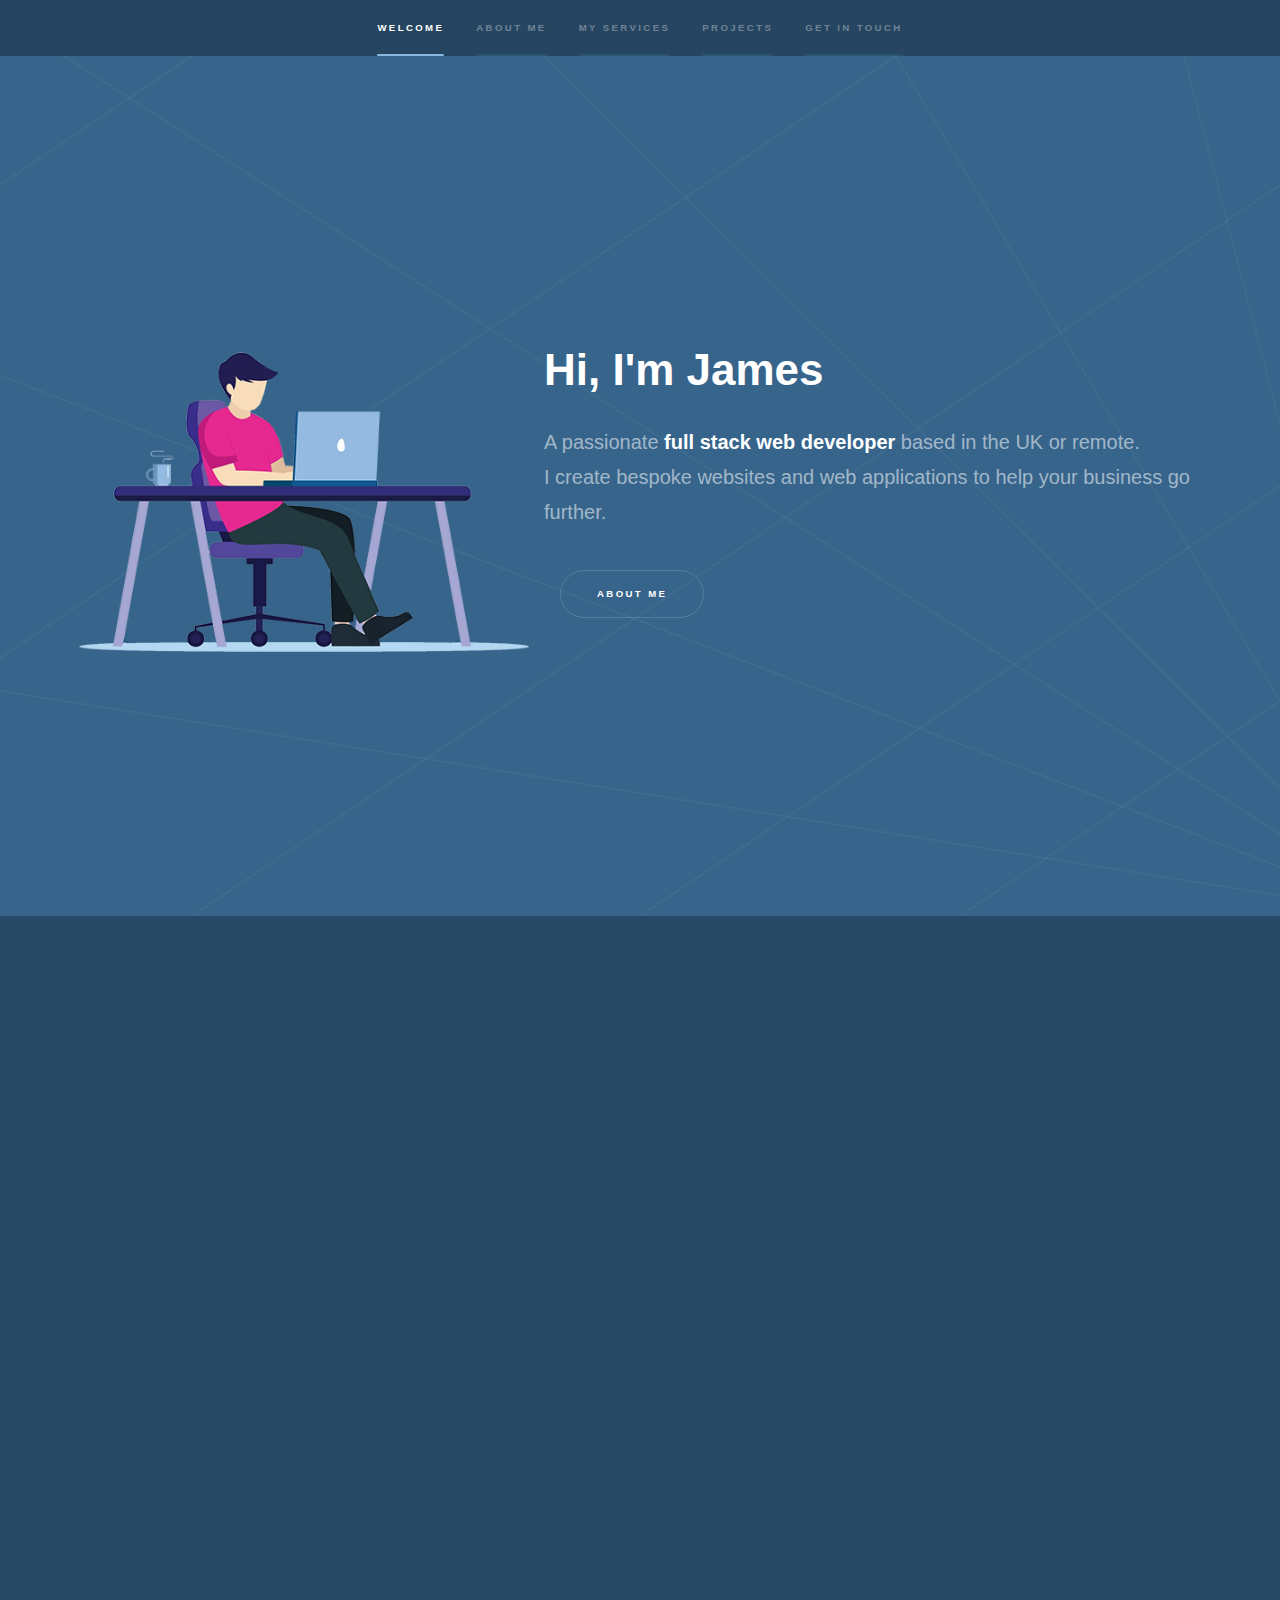
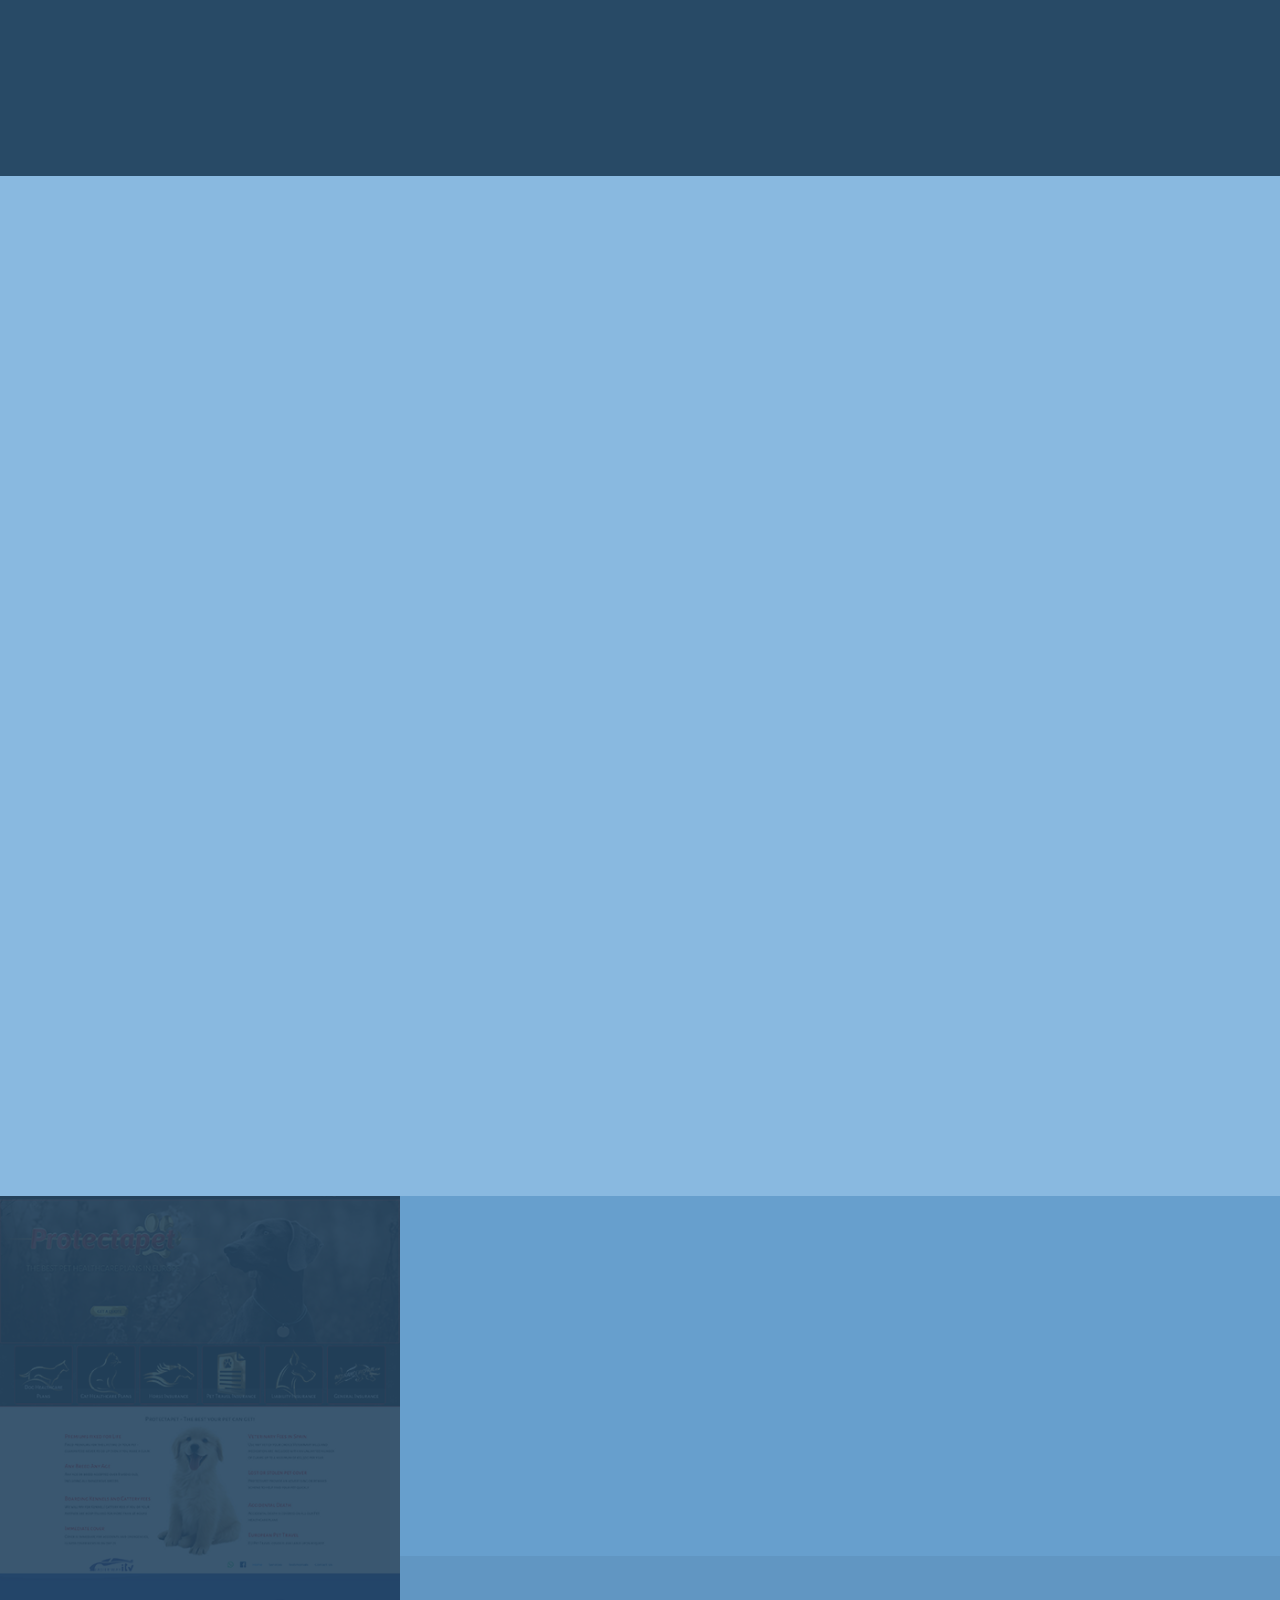
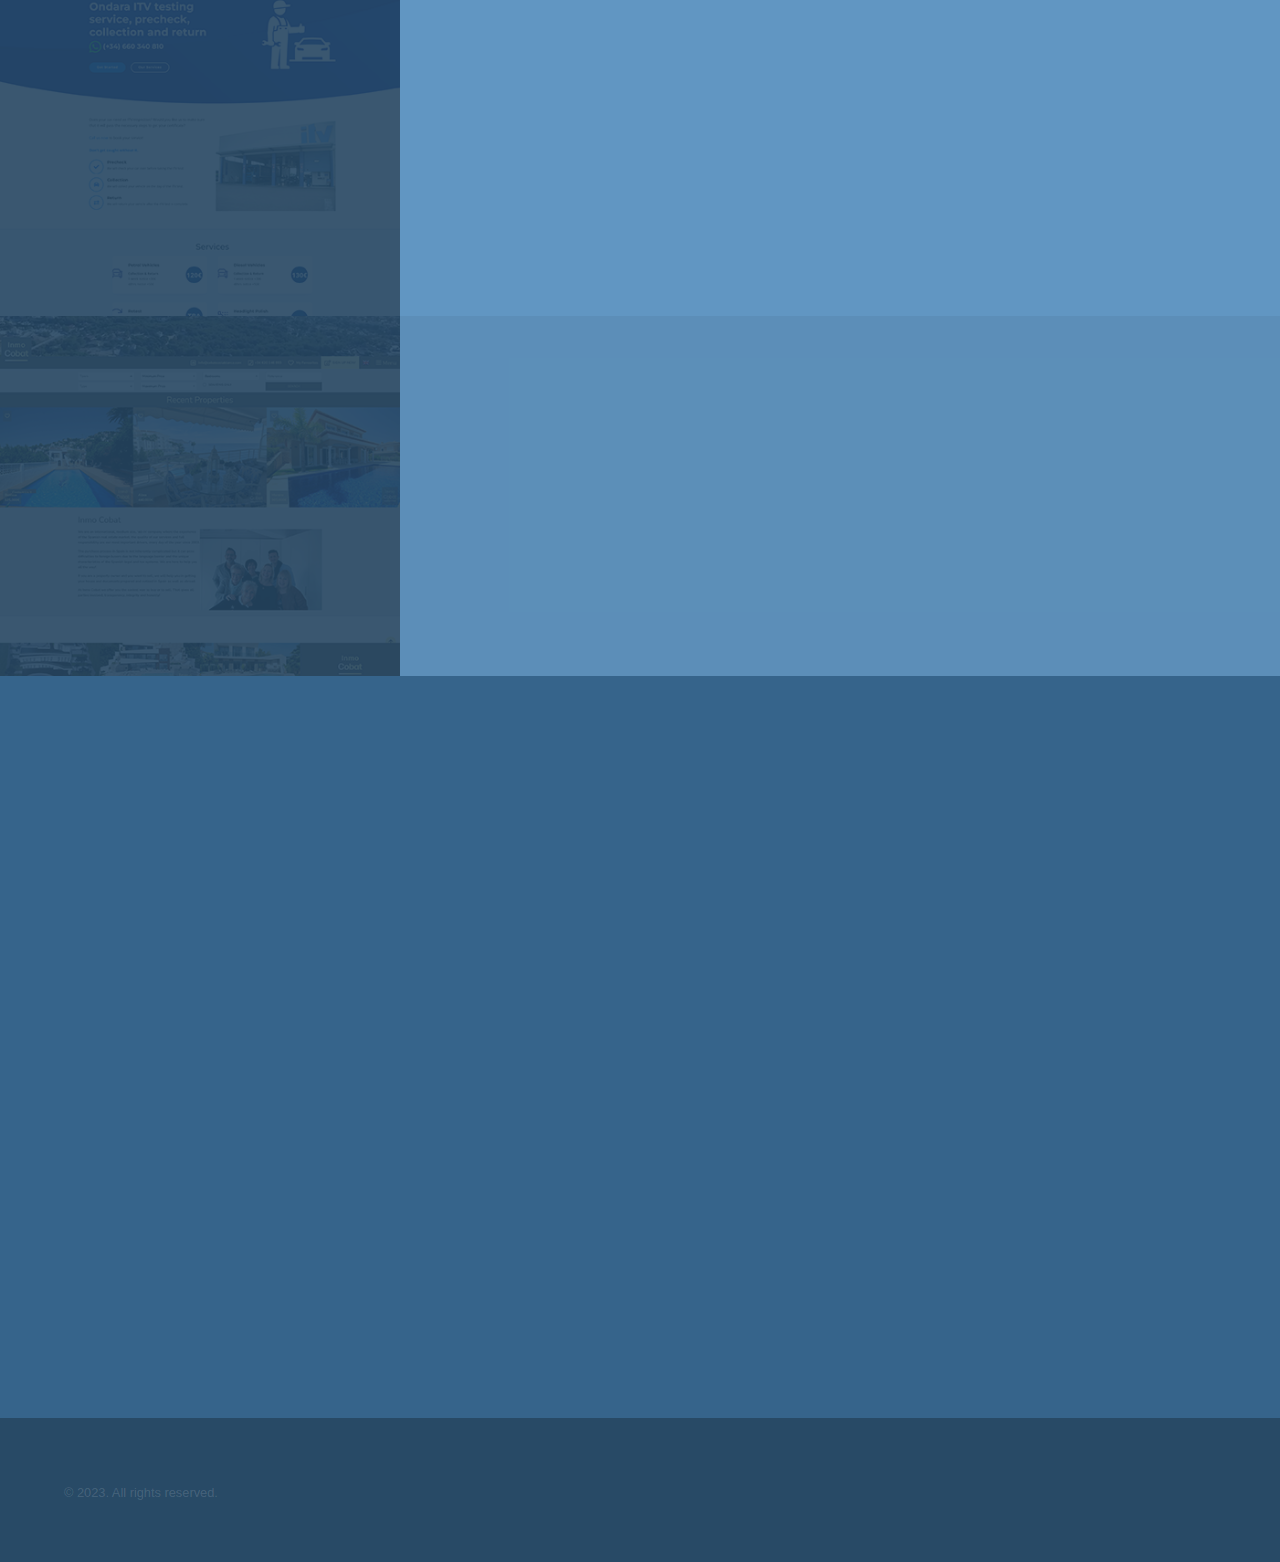
==== commit 42e98147: "projects" ====
--- a/index.html
+++ b/index.html
@@ -118,37 +118,37 @@
                     <!-- Projects -->
 					<section id="projects" class="wrapper style2 spotlights">
 						<section>
-							<a href="#" class="image"><img src="images/pic01.jpg" alt="" data-position="center center" /></a>
+							<a href="pap.html" class="image"><img src="images/thumb-pap.png" alt="Thumbnail image of Protectapet website" data-position="center center" /></a>
 							<div class="content">
 								<div class="inner">
-									<h2>Sed ipsum dolor</h2>
-									<p>Phasellus convallis elit id ullamcorper pulvinar. Duis aliquam turpis mauris, eu ultricies erat malesuada quis. Aliquam dapibus.</p>
+									<h2>Protectapet</h2>
+									<p>Pet healthcare plan website built using PHP, Laravel and Bootstrap and required integrating Zoho CRM API and Stripe APIs for customer data and payment systems.</p>
 									<ul class="actions">
-										<li><a href="generic.html" class="button">Learn more</a></li>
+										<li><a href="pap.html" class="button">Learn more</a></li>
 									</ul>
 								</div>
 							</div>
 						</section>
 						<section>
-							<a href="#" class="image"><img src="images/pic02.jpg" alt="" data-position="top center" /></a>
+							<a href="itv.html" class="image"><img src="images/thumb-itv.png" alt="Thumbnail image of Easier Way ITV website" data-position="top center" /></a>
 							<div class="content">
 								<div class="inner">
-									<h2>Feugiat consequat</h2>
-									<p>Phasellus convallis elit id ullamcorper pulvinar. Duis aliquam turpis mauris, eu ultricies erat malesuada quis. Aliquam dapibus.</p>
+									<h2>Easier Way ITV</h2>
+									<p>A small website built using PHP, Laravel and Bootstrap, it includes a contact form for customers and a bespoke backend system for managing customer data and appointments.</p>
 									<ul class="actions">
-										<li><a href="generic.html" class="button">Learn more</a></li>
+										<li><a href="itv.html" class="button">Learn more</a></li>
 									</ul>
 								</div>
 							</div>
 						</section>
 						<section>
-							<a href="#" class="image"><img src="images/pic03.jpg" alt="" data-position="25% 25%" /></a>
+							<a href="cobat.html" class="image"><img src="images/thumb-cobat.png" alt="Thumbnail image of Inmo Cobat website" data-position="25% 25%" /></a>
 							<div class="content">
 								<div class="inner">
-									<h2>Ultricies aliquam</h2>
-									<p>Phasellus convallis elit id ullamcorper pulvinar. Duis aliquam turpis mauris, eu ultricies erat malesuada quis. Aliquam dapibus.</p>
+									<h2>Inmo Cobat</h2>
+									<p>Estate agent based in Calpe, Spain. The website was more recently updated using PHP, Laravel and Foundation with a bespoke backend CRM system built using PHP OOP.</p>
 									<ul class="actions">
-										<li><a href="generic.html" class="button">Learn more</a></li>
+										<li><a href="cobat.html" class="button">Learn more</a></li>
 									</ul>
 								</div>
 							</div>
@@ -162,8 +162,11 @@
 							<p>Feel free to get in touch so we can discuss your project ideas or work on pushing your business further. I enjoy working on exciting new projects and challenges.</p>
 							<div class="style1">
 								<section>
-									<form action="https://formsubmit.co/james.kingy@gmail.com" method="POST">
-										<input type="hidden" name="_next" value="https://james-king.me/#thanks">
+									<div id="thanks" style="display:none">
+										Thanks for getting in touch! I will contact you shortly.
+									</div>
+									<form action="https://formsubmit.co/4124de90f0f95502c9058b3f10d06b09" method="POST">
+										<input type="hidden" name="_next" value="https://james-king.me#thanks">
 										<input type="text" name="_honey" style="display:none">
 										<div class="fields">
 											<div class="field half">
@@ -211,6 +214,12 @@
 			<script src="assets/js/breakpoints.min.js"></script>
 			<script src="assets/js/util.js"></script>
 			<script src="assets/js/main.js"></script>
-
+			<script>
+				if(location.hash == '#thanks') {
+					document.querySelector('form').style.display = 'none';
+					document.querySelector('#contact p').style.display = 'none';
+					document.querySelector('#thanks').style.display = 'block';
+				}
+			</script>
 	</body>
 </html>--- a/assets/css/custom.css
+++ b/assets/css/custom.css
@@ -16,6 +16,11 @@
   width: 450px;
 }
 
+@media (max-width: 575.98px) {
+  .introImg {
+    width: 100%;
+  }
+}
 .font-dark h2, .font-dark h3, .font-dark p, .font-dark ul, .font-dark li {
   color: #333;
 }
@@ -25,4 +30,23 @@
 
 .features section:last-child {
   width: 100%;
+}
+
+#thanks {
+  border: solid 2px darkgreen;
+  background: green;
+  padding: 1rem;
+  text-align: center;
+  color: white;
+}
+
+#main ul {
+  line-height: 5;
+  font-weight: bold;
+}
+
+@media (max-width: 575.98px) {
+  #main ul {
+    line-height: 2;
+  }
 }/*# sourceMappingURL=custom.css.map */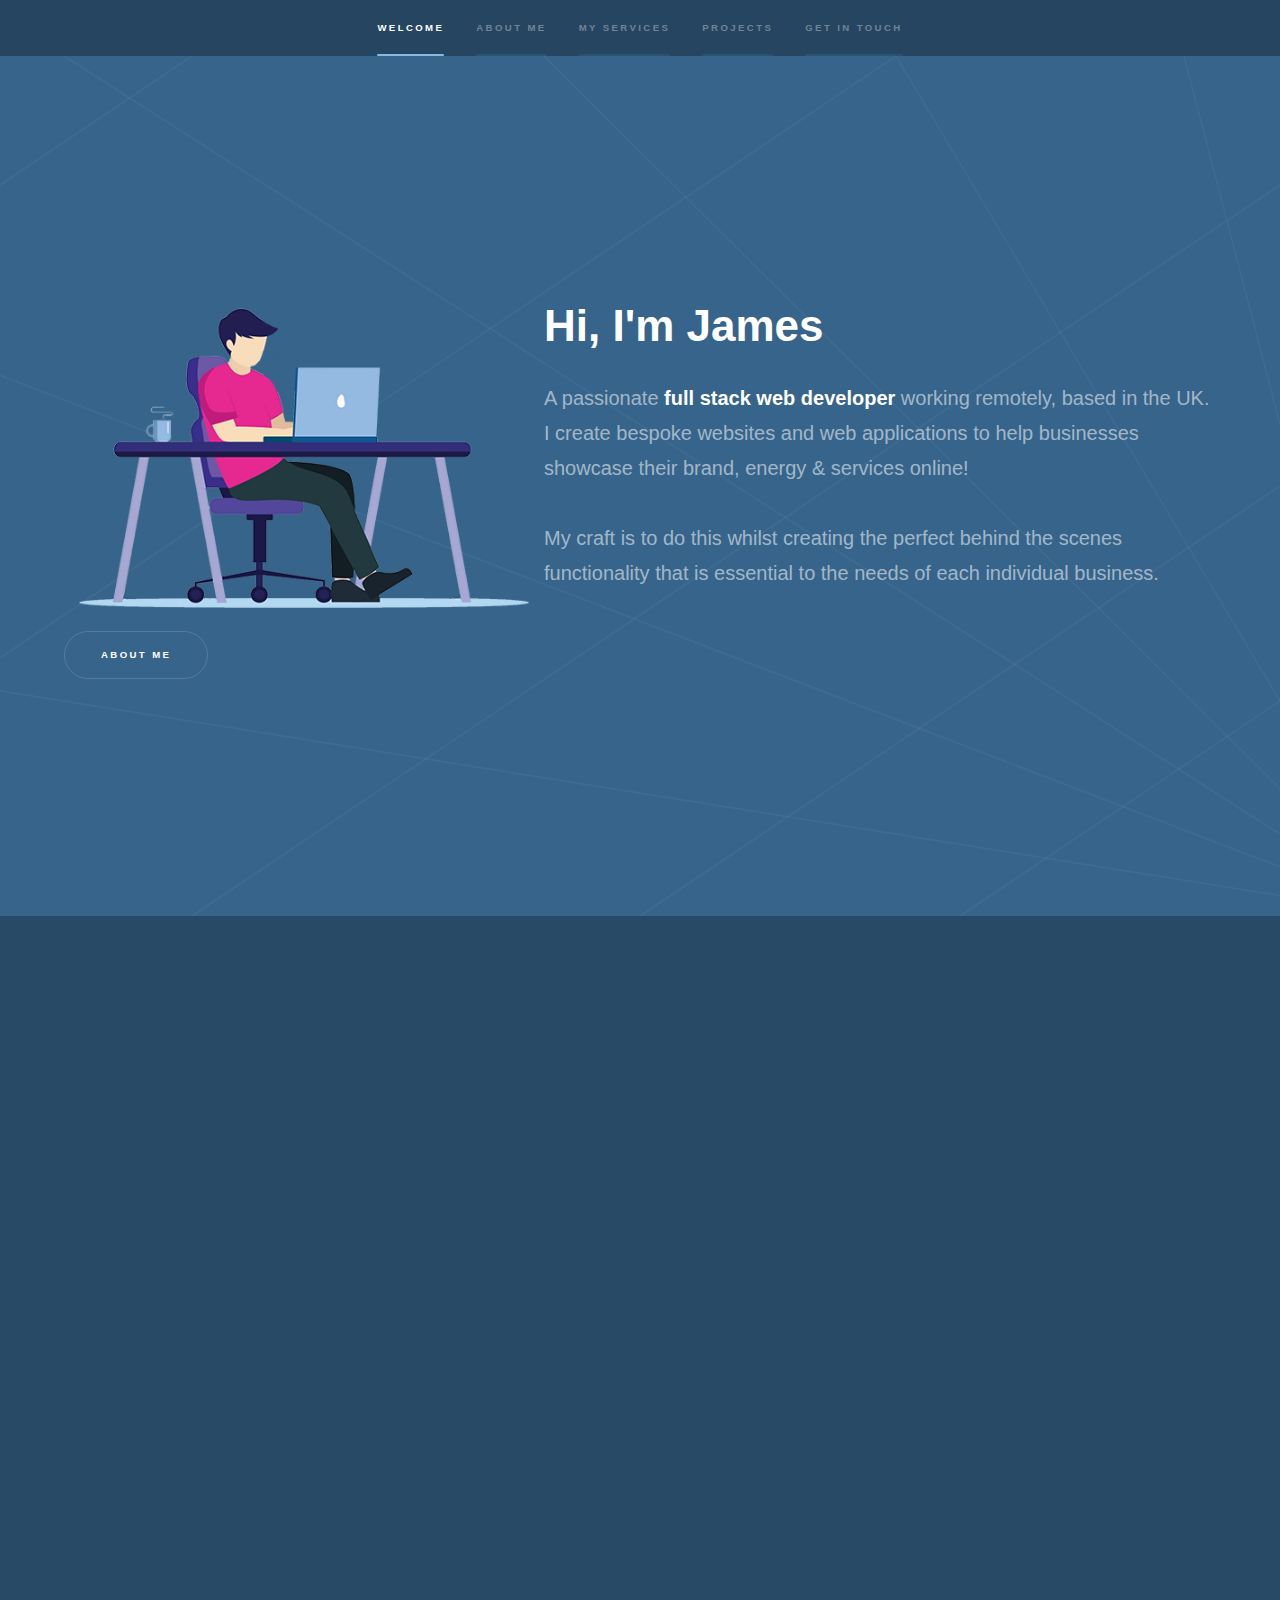
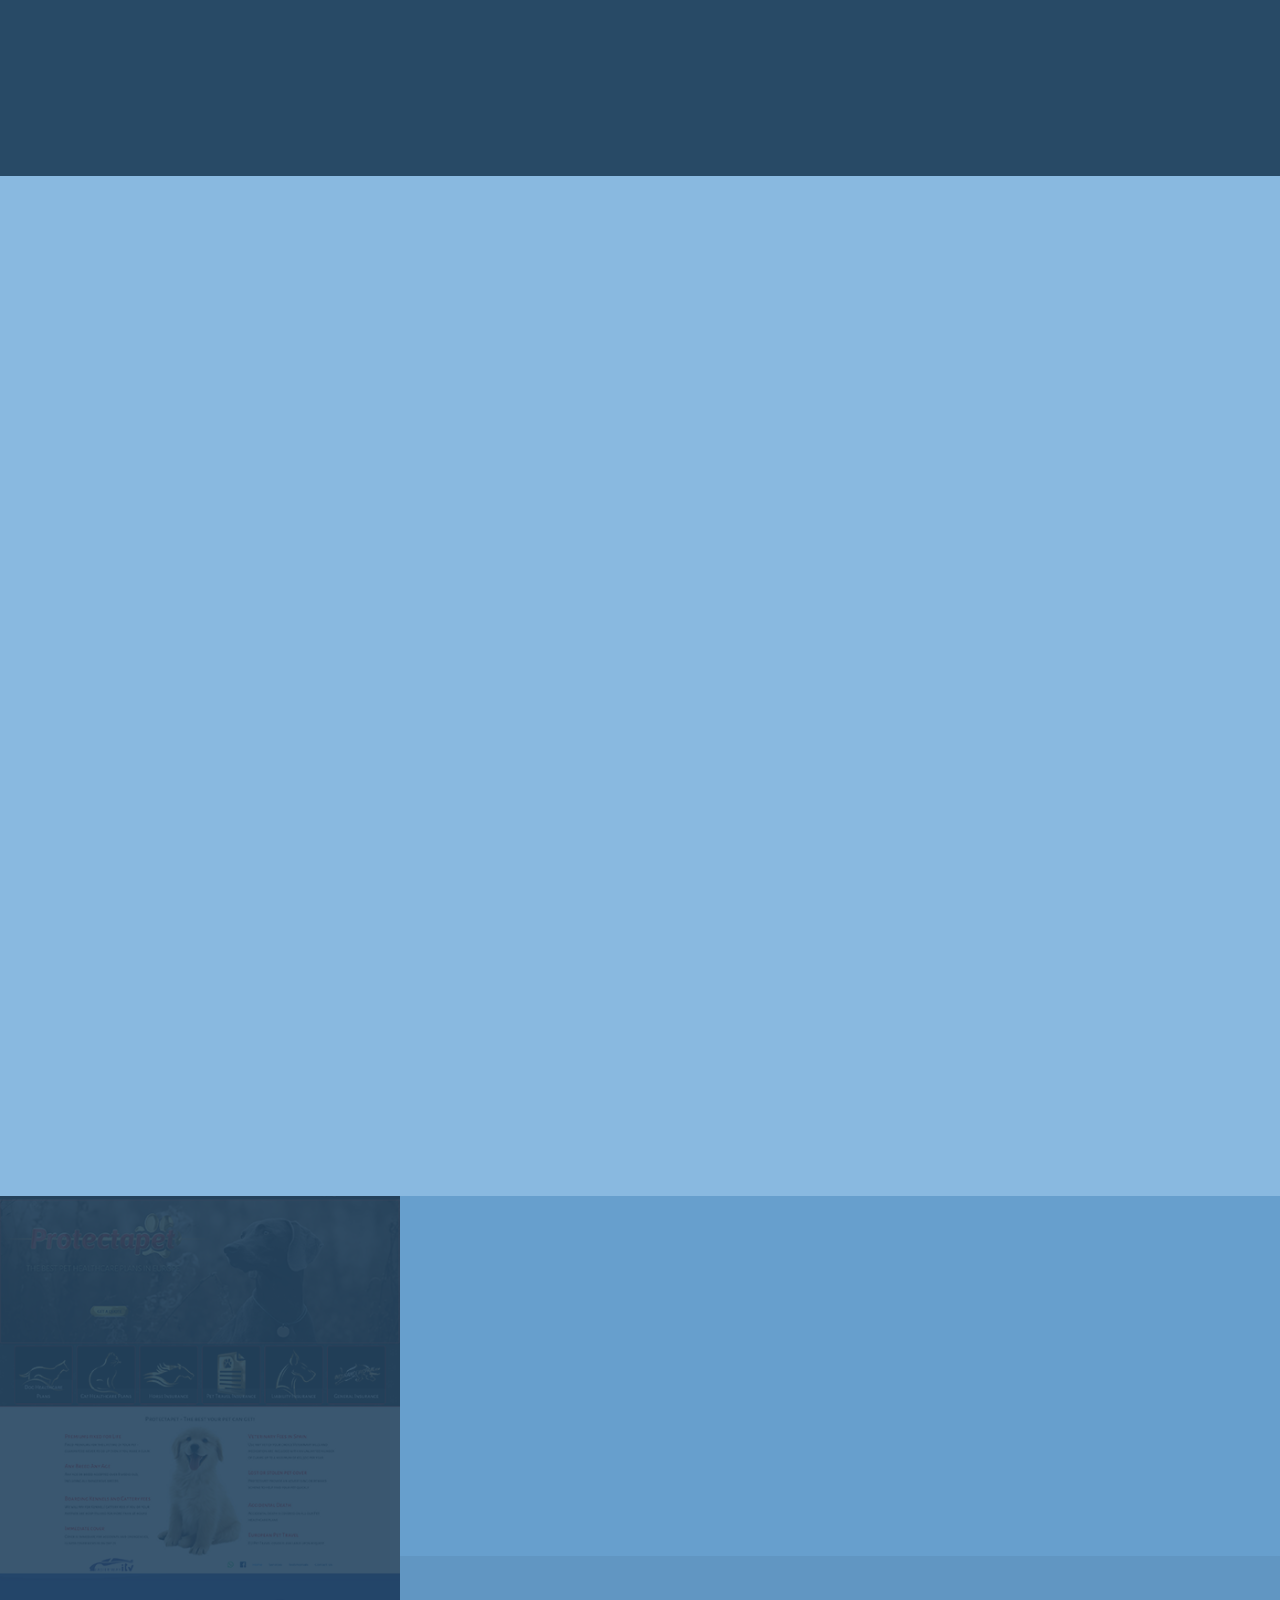
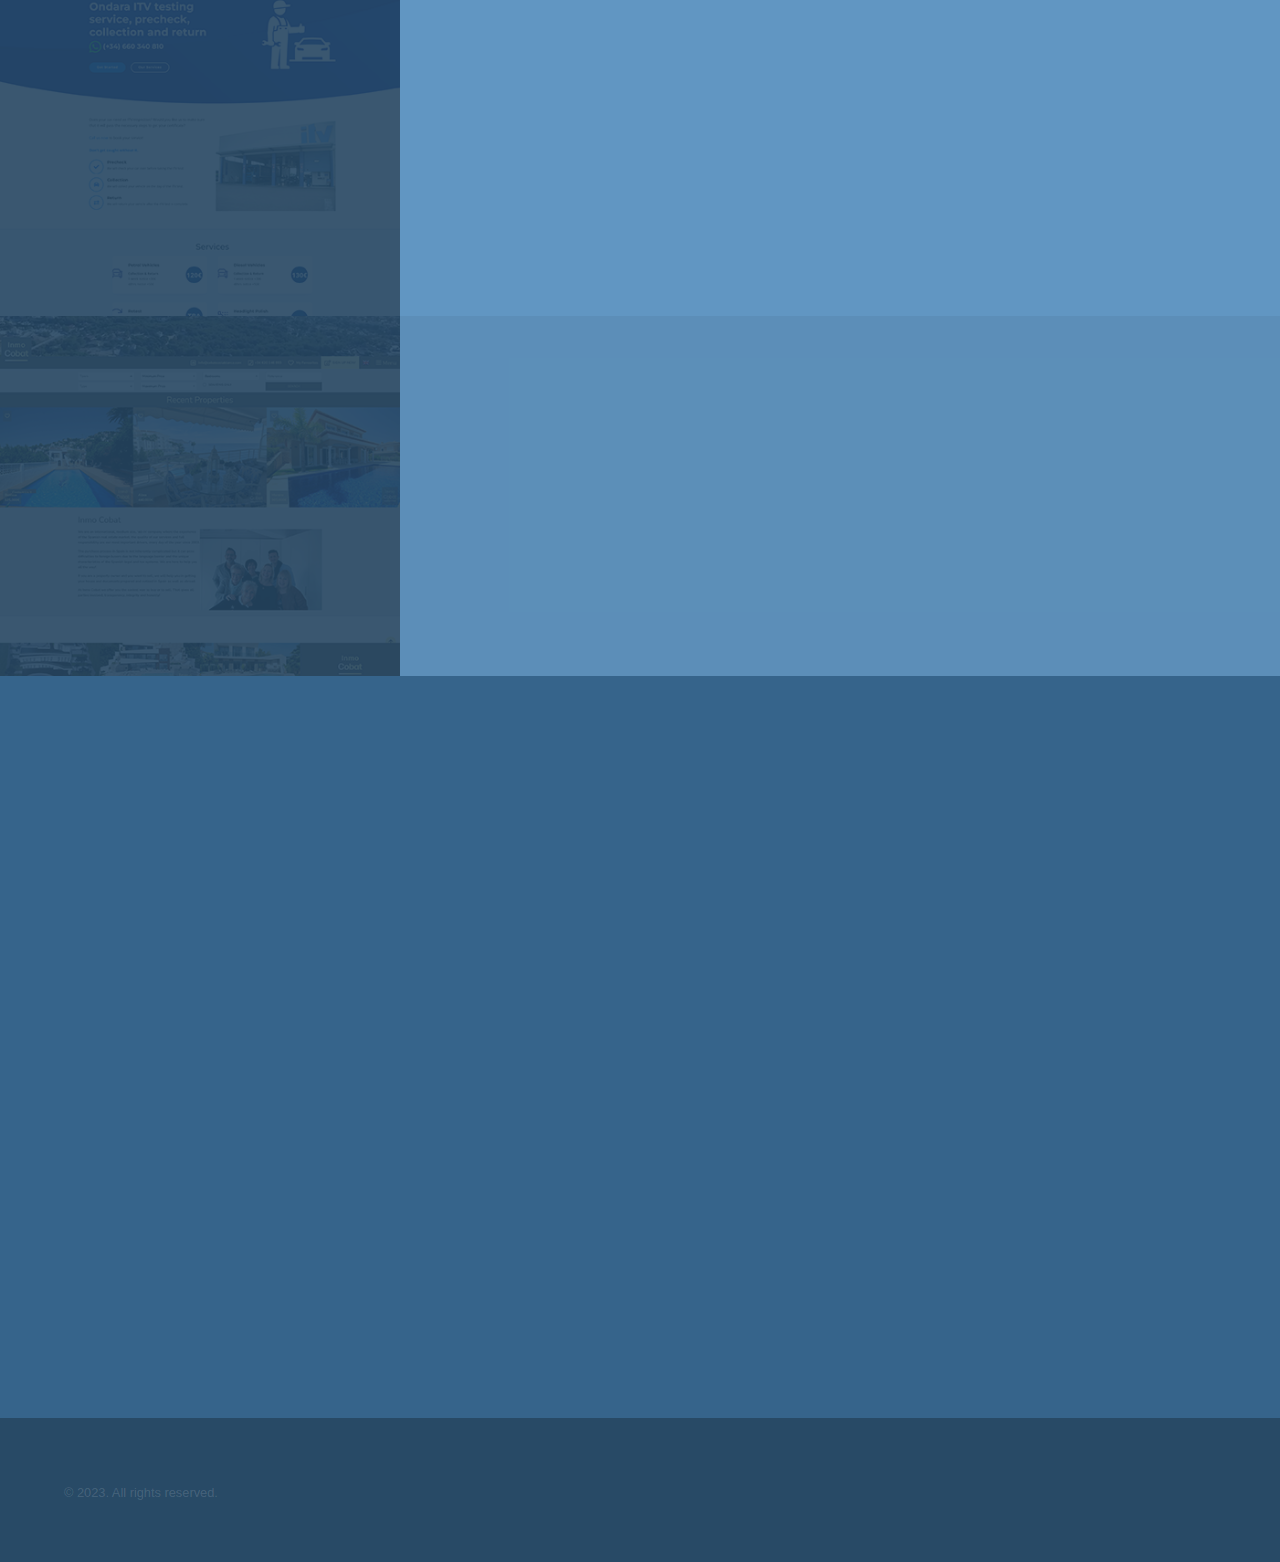
==== commit d6803d76: "text improvements" ====
--- a/index.html
+++ b/index.html
@@ -33,8 +33,9 @@
 						<div class="inner clearfix">
                             <img src="images/programmer.png" alt="Developer working at their computer desk" class="introImg" />
                             <h1>Hi, I'm James</h1>
-                            <p>A passionate <strong>full stack web developer</strong> based in the UK or remote. <br>
-                                I create bespoke websites and web applications to help your business go further.
+                            <p>A passionate <strong>full stack web developer</strong> working remotely, based in the UK.<br>
+								I create bespoke websites and web applications to help businesses showcase their brand, energy & services online!<br><br>
+                                My craft is to do this whilst creating the perfect behind the scenes functionality that is essential to the needs of each individual business. 
                             </p>
                             <ul class="actions">
                                 <li><a href="#about" class="button scrolly">About Me</a></li>
@@ -47,8 +48,8 @@
 						<div class="inner">
 							<h2>About Me</h2>
 							<p>Hello!</p>
-						    <p>I'm a self-motivated and self-taught full stack web developer of 14+ years. I started teaching myself web dev back in 2007 and by 2009 I was working in the industry full-time and my desire to learn and grow only motivated me further.</p>
-							<p>I've picked up many skills in my career, I can work with many frameworks and platforms. I specialise in <strong>PHP</strong> and <strong>Laravel</strong> building bespoke websites and web applications.</p>
+						    <p>I'm a self-motivated and self-taught full stack web developer of 14+ years.  I began acquiring my skillset for web development back in 2007 and by 2009 I was working in the industry full-time.  My desire to learn and grow has only served to motivate me even further.</p>
+							<p> I've picked up many skills in my career, I can work with many frameworks and platforms. I specialise in <strong>PHP</strong> and <strong>Laravel</strong> building bespoke websites and web applications.</p>
 							<p>I can help you push your business further, grow your ideas, help you with your start-up or just streamline and improve your online processes to create a better overall product.</p>
 							<p>Big or small, start-up, solo dev or working in a team, <a href="#contact">get in touch</a> and let's have a chat!</p>
 						</div>
@@ -108,7 +109,7 @@
 									<h3>Hosting</h3>
 									<p>
 										Depending on the scope and scale of your website and web application, we will discuss and find the best solution to host your project.<br>
-										If you are already have a hosting solution in place then I can work around your current solution.
+										If you already have a hosting solution in place then I can work around your current solution.
 									</p>
 								</section>
 							</div>
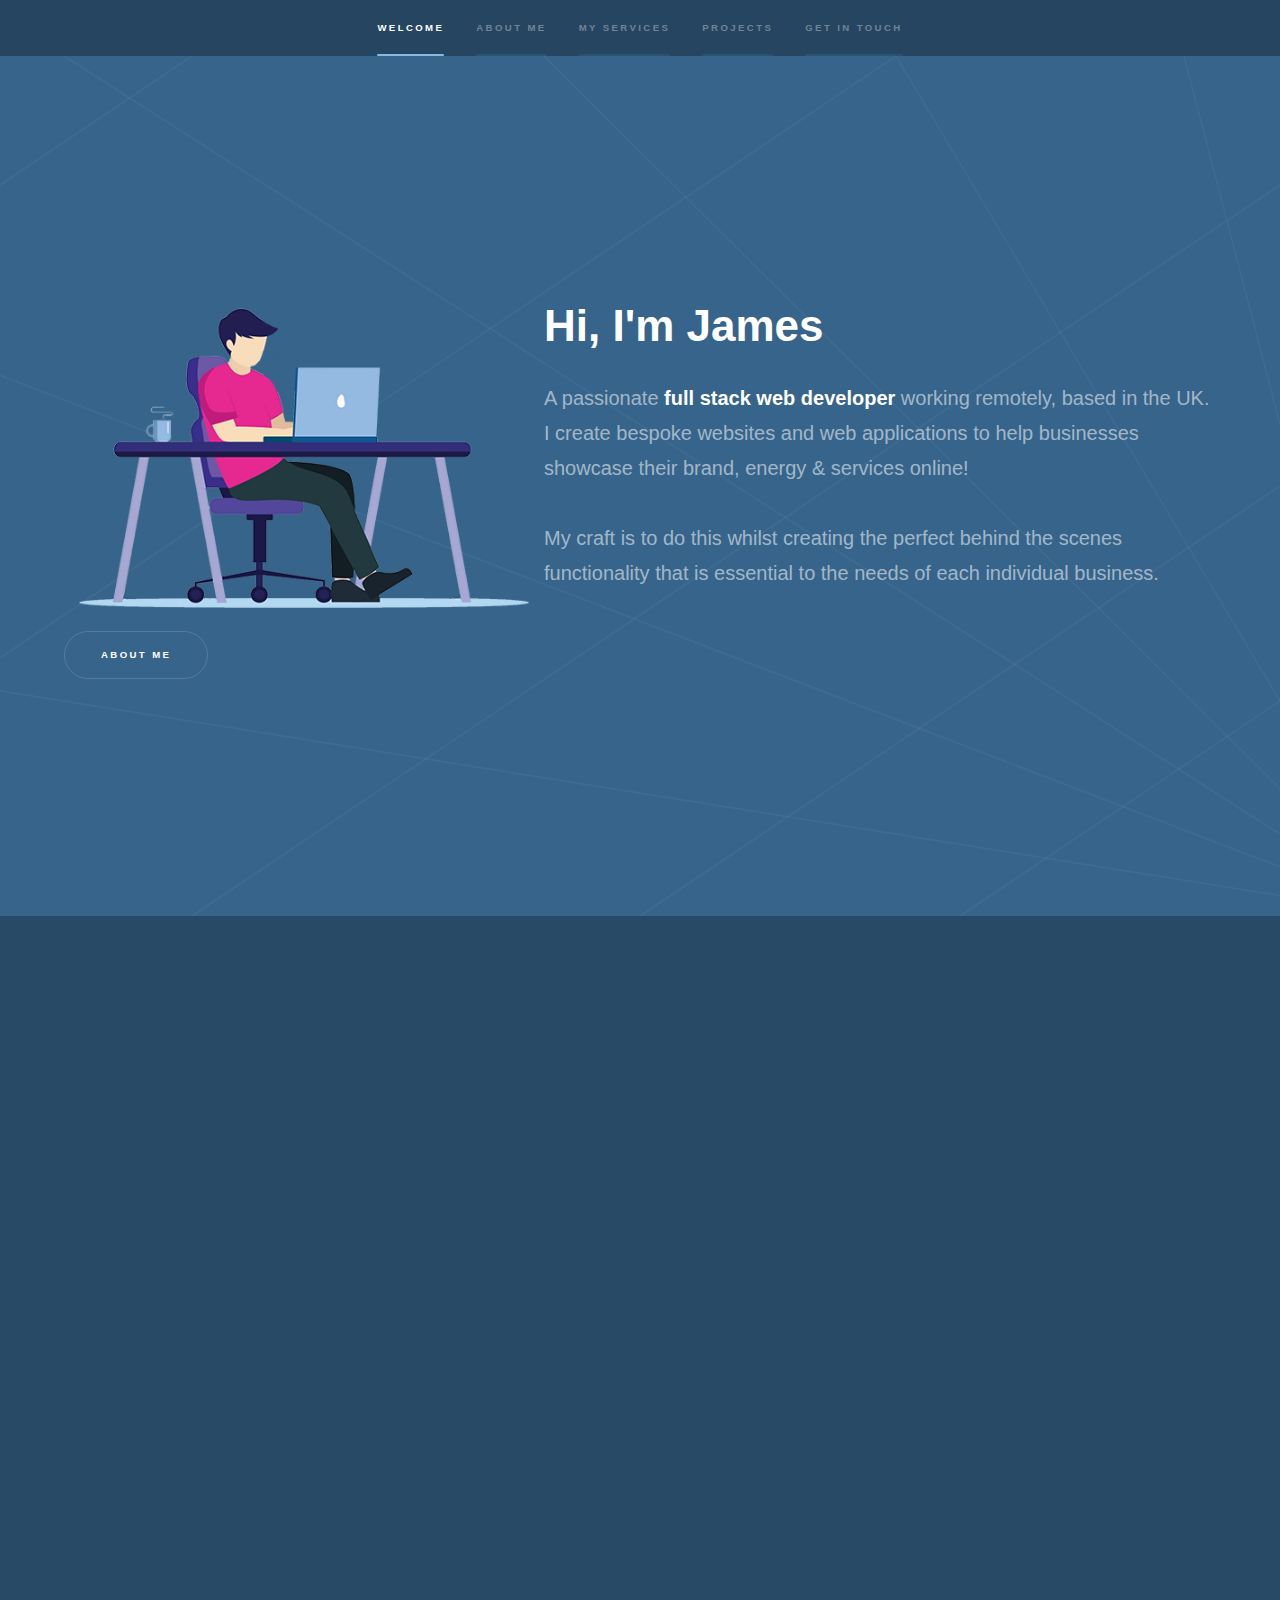
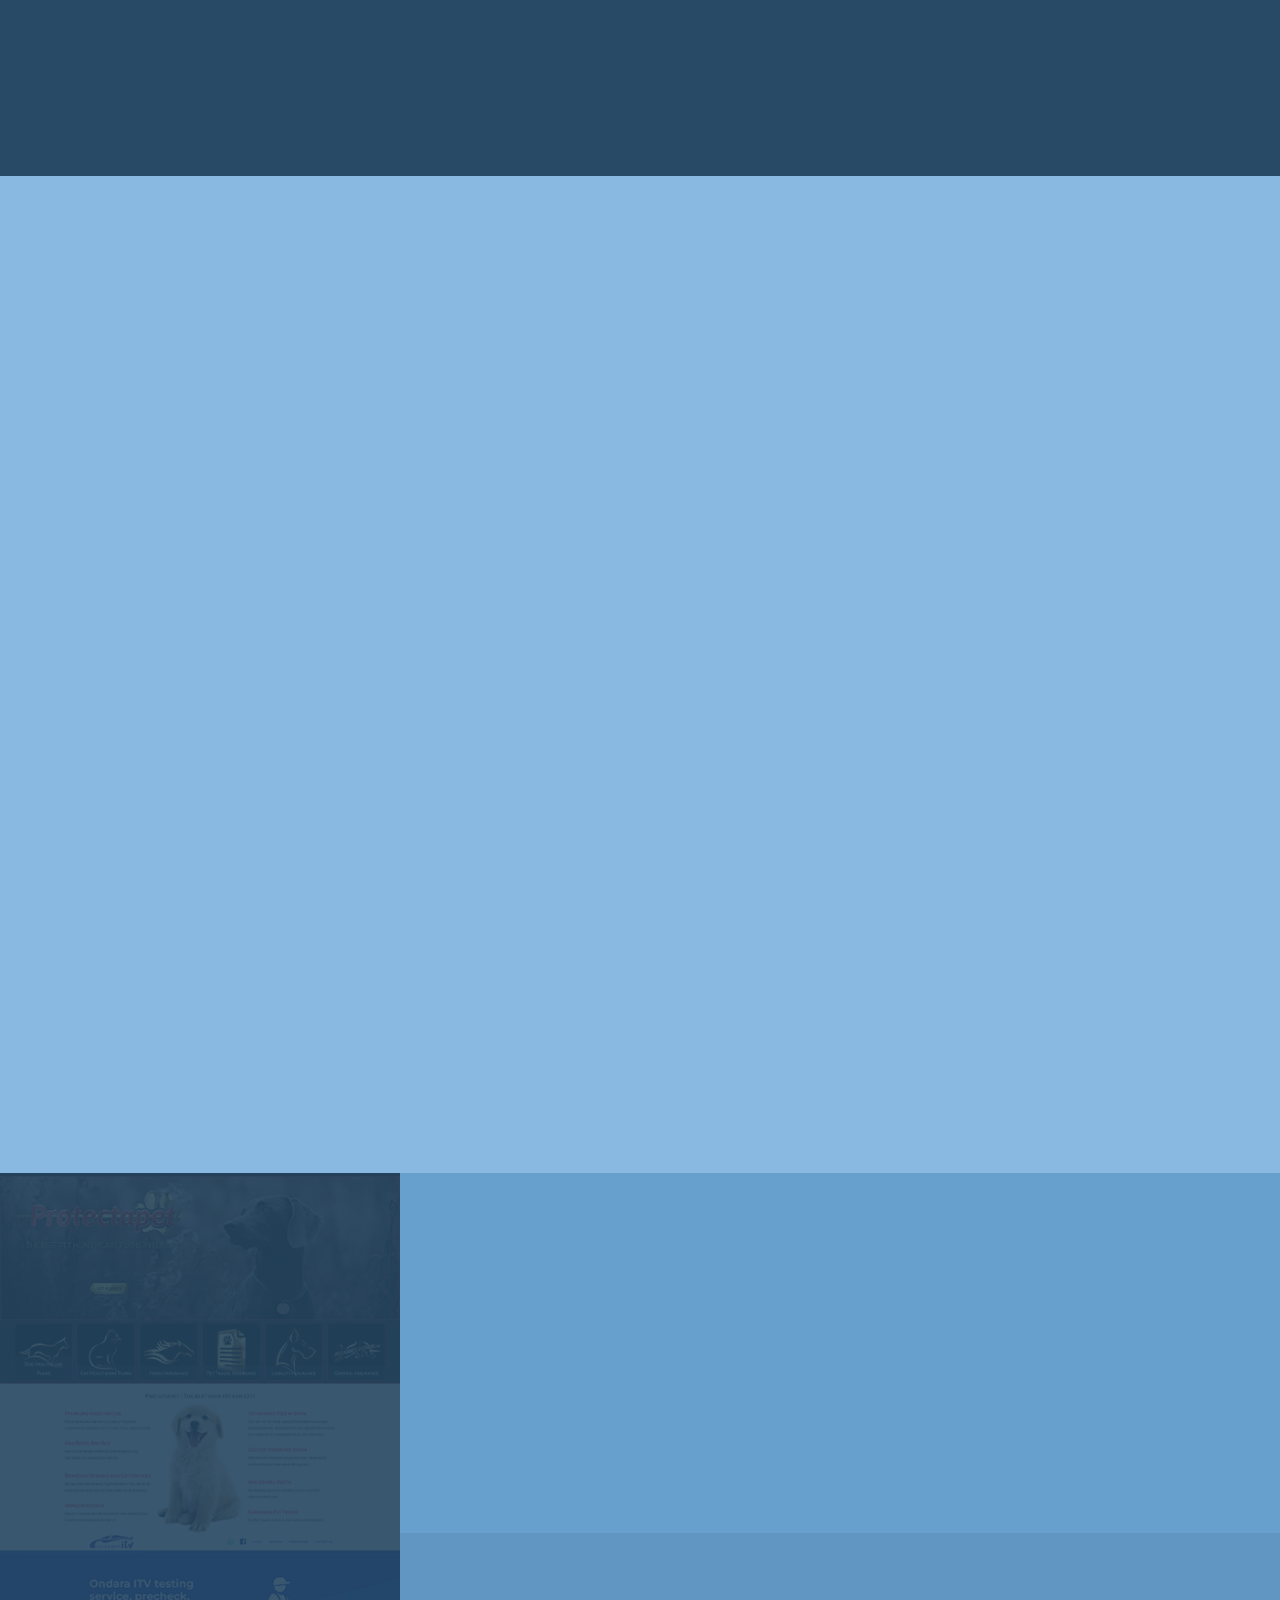
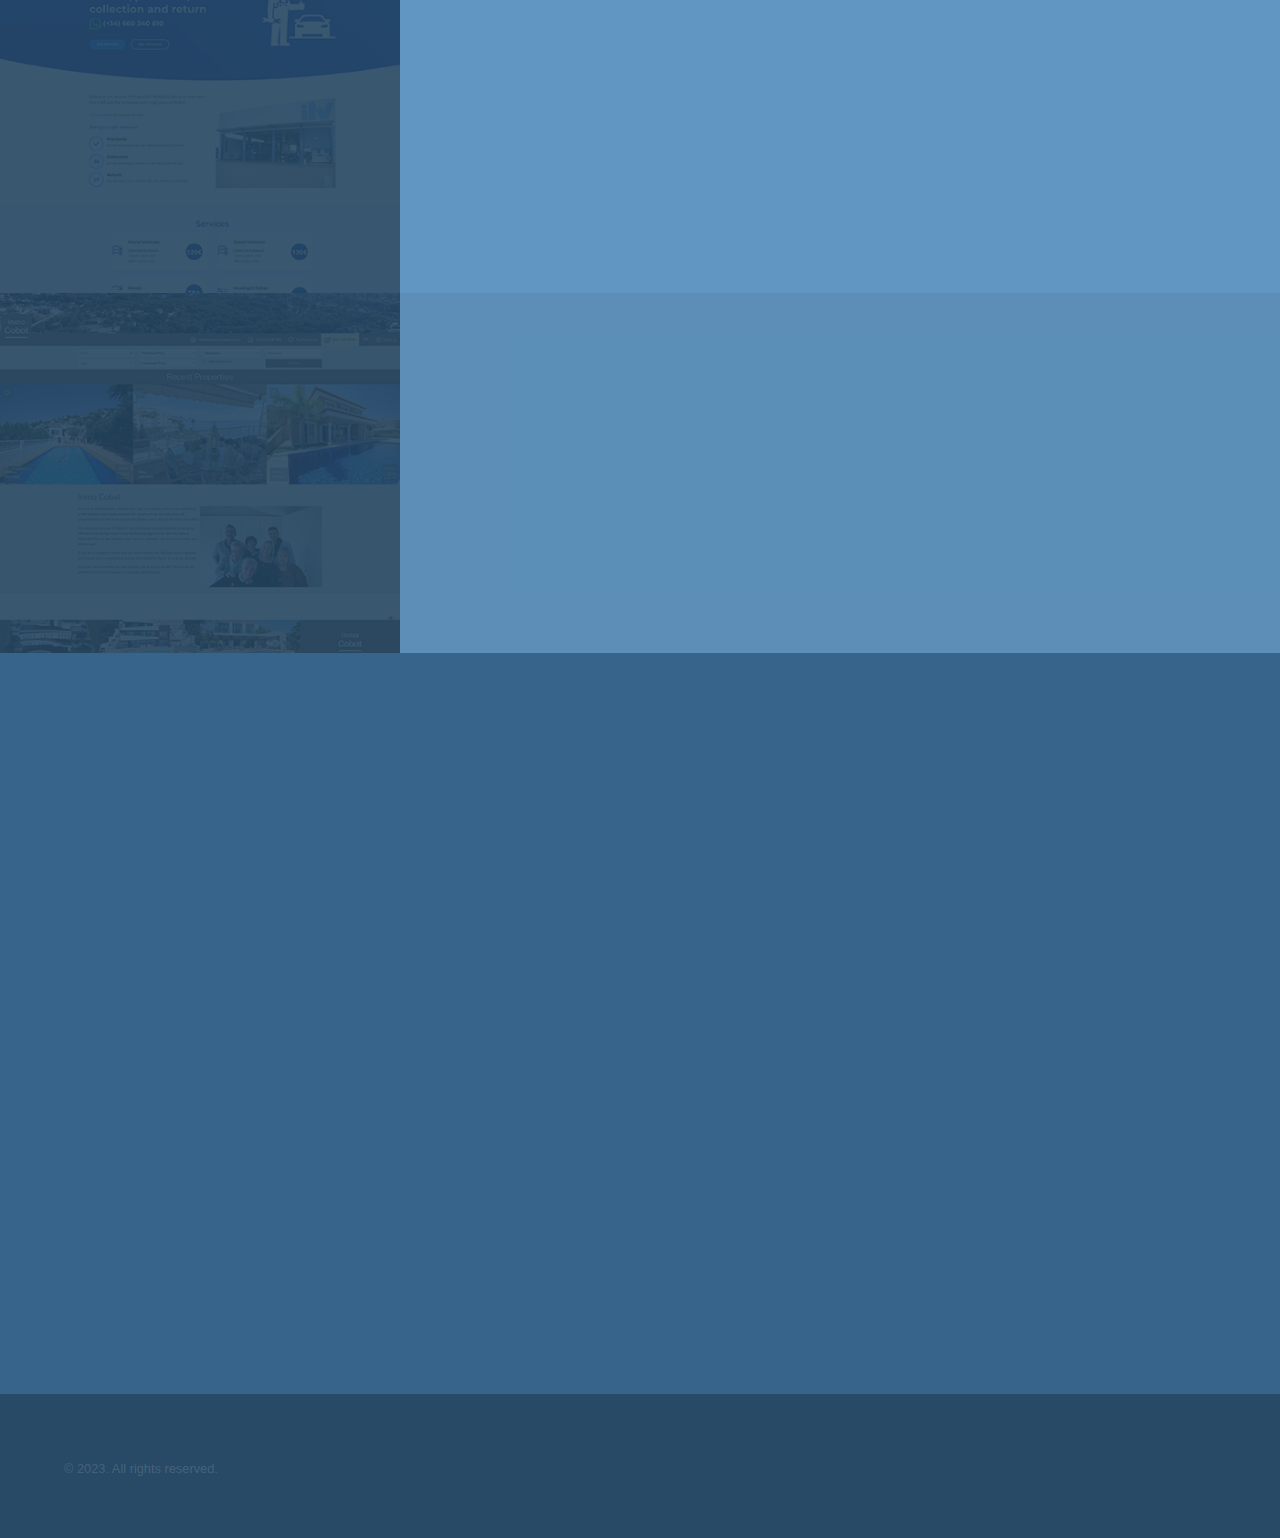
==== commit aa063c89: "update tech" ====
--- a/index.html
+++ b/index.html
@@ -68,7 +68,8 @@
 										<ul>
 											<li>HTML</li>
 											<li>CSS</li>
-											<li>Javascript</li>
+											<li>SaSS</li>
+											<li>Javascript: jQuery, ES6</li>
 											<li>Bootstrap</li>
 											<li>Foundation</li>
 										</ul>
@@ -81,10 +82,8 @@
 										<ul>
 											<li>PHP</li>
 											<li>Laravel</li>
-											<li>Zoho API</li>
-											<li>Various APIs</li>
-											<li>ASP.net</li>
-											<li>C#</li>
+											<li>API Integrations: Zoho, Stripe, Paypal</li>
+											<li>I can work my way around API documentation!</li>
 										</ul>
 									</p>
 								</section>
@@ -94,8 +93,7 @@
 									<p>
 										<ul>
 											<li>MySQL</li>
-											<li>MSSQL</li>
-											<li>Amazon Web Services</li>
+											<li>AWS: S3</li>
 										</ul>
 									</p>
 								</section>
